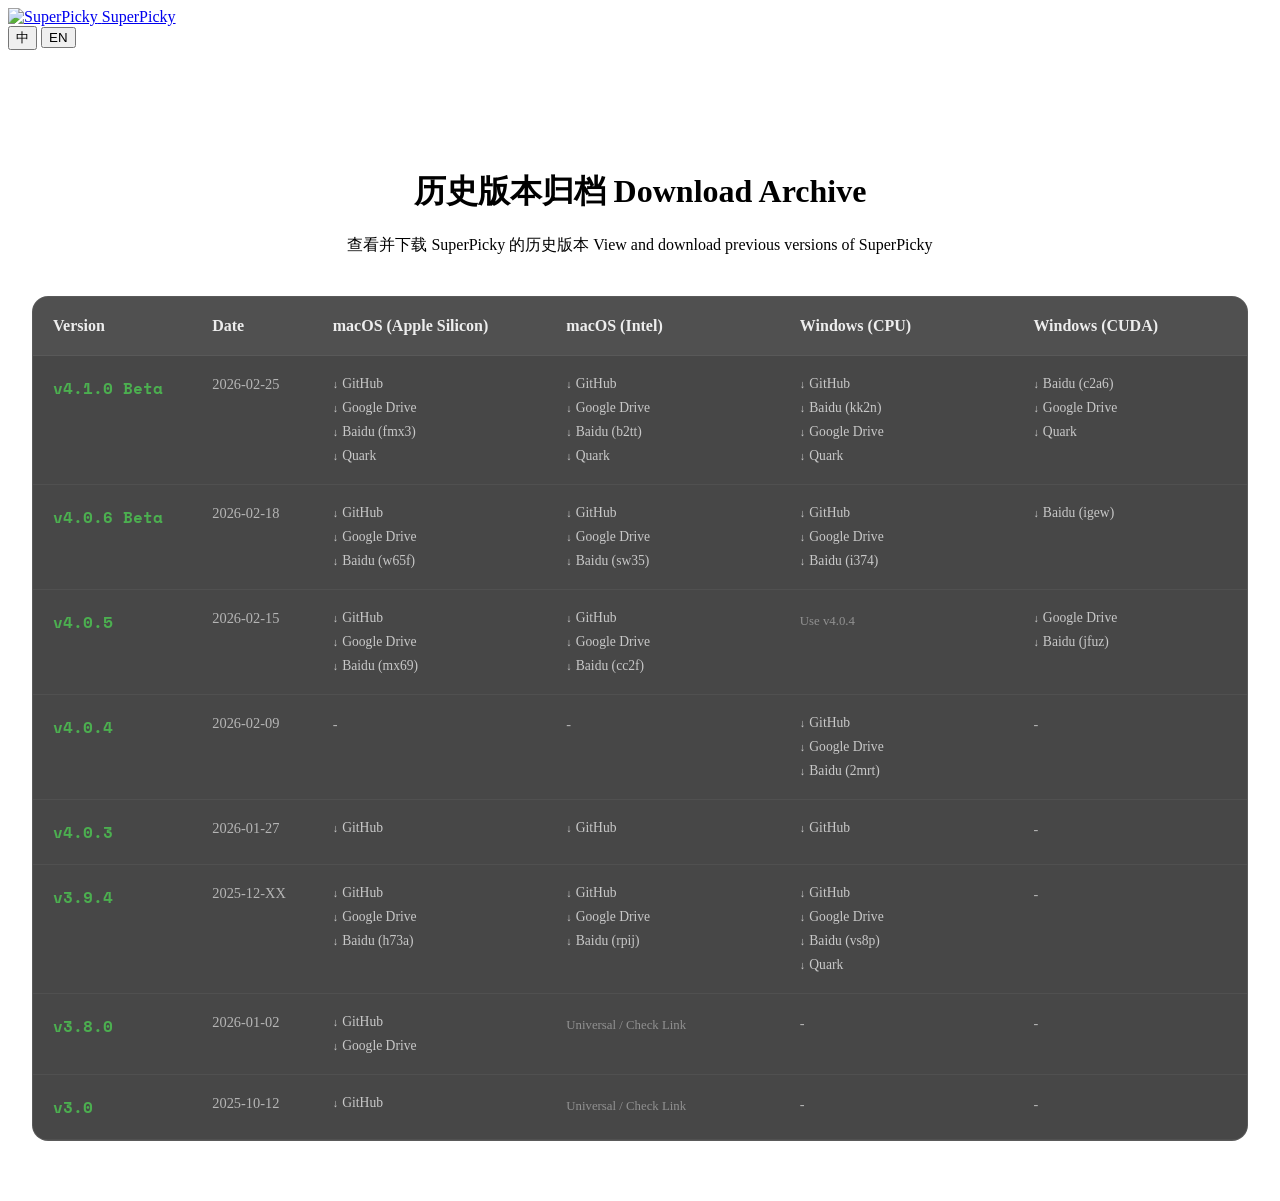
==== docs/downloads.html @ df29e436 "Update Win64 CPU v4.1.0 download links to SP2 build - Update filename to SuperPicky_v4.1.0Win64_CPU-" ====
<!DOCTYPE html>
<html lang="zh-CN" data-lang="cn">

<head>
    <meta charset="UTF-8">
    <meta name="viewport" content="width=device-width, initial-scale=1.0">
    <title>Download Archive - SuperPicky</title>
    <link rel="stylesheet" href="css/style.css">
    <link rel="icon" href="img/icon.png" type="image/png">
    <link rel="preconnect" href="https://fonts.googleapis.com">
    <link rel="preconnect" href="https://fonts.gstatic.com" crossorigin>
    <link href="https://fonts.googleapis.com/css2?family=Space+Mono:wght@400;700&display=swap" rel="stylesheet">
    <style>
        .archive-container {
            max-width: 1400px;
            margin: 120px auto 60px;
            padding: 0 24px;
        }

        .archive-header {
            margin-bottom: 40px;
            text-align: center;
        }

        .archive-table-wrapper {
            background: rgba(26, 26, 26, 0.8);
            border: 1px solid rgba(255, 255, 255, 0.1);
            border-radius: 16px;
            overflow-x: auto;
            backdrop-filter: blur(10px);
        }

        .archive-table {
            width: 100%;
            border-collapse: collapse;
            min-width: 1000px;
        }

        .archive-table th,
        .archive-table td {
            padding: 20px;
            text-align: left;
            border-bottom: 1px solid rgba(255, 255, 255, 0.05);
            vertical-align: top;
        }

        .archive-table th {
            background: rgba(255, 255, 255, 0.05);
            font-weight: 700;
            color: rgba(255, 255, 255, 0.9);
            white-space: nowrap;
        }

        .archive-table tr:hover {
            background: rgba(255, 255, 255, 0.02);
        }

        .version-cell {
            font-family: 'Space Mono', monospace;
            font-weight: 700;
            color: #4CAF50;
            white-space: nowrap;
        }

        .date-cell {
            color: rgba(255, 255, 255, 0.6);
            font-size: 0.9em;
            white-space: nowrap;
        }

        .platform-cell {
            min-width: 180px;
        }

        .download-link-group {
            display: flex;
            flex-direction: column;
            gap: 8px;
            font-size: 0.85em;
        }

        .dl-link {
            display: inline-flex;
            align-items: center;
            color: rgba(255, 255, 255, 0.7);
            text-decoration: none;
            transition: color 0.2s;
        }

        .dl-link:hover {
            color: #4CAF50;
        }

        .dl-link::before {
            content: "↓";
            margin-right: 4px;
            font-size: 0.8em;
        }

        .note {
            font-size: 0.8em;
            color: rgba(255, 255, 255, 0.4);
            margin-top: 4px;
            display: block;
        }
    </style>
</head>

<body>
    <div class="grain"></div>

    <header>
        <div class="header-inner">
            <a href="index.html" class="logo">
                <img src="img/icon.png" alt="SuperPicky">
                <span>SuperPicky</span>
            </a>
            <div class="lang-switch">
                <button class="lang-btn active" onclick="setLang('cn')">中</button>
                <button class="lang-btn" onclick="setLang('en')">EN</button>
            </div>
        </div>
    </header>

    <div class="archive-container">
        <div class="archive-header">
            <h1>
                <span class="lang-cn">历史版本归档</span>
                <span class="lang-en">Download Archive</span>
            </h1>
            <p>
                <span class="lang-cn">查看并下载 SuperPicky 的历史版本</span>
                <span class="lang-en">View and download previous versions of SuperPicky</span>
            </p>
        </div>

        <div class="archive-table-wrapper">
            <table class="archive-table">
                <thead>
                    <tr>
                        <th>Version</th>
                        <th>Date</th>
                        <th>macOS (Apple Silicon)</th>
                        <th>macOS (Intel)</th>
                        <th>Windows (CPU)</th>
                        <th>Windows (CUDA)</th>
                    </tr>
                </thead>
                <tbody>
                    <!-- v4.1.0 -->
                    <tr>
                        <td class="version-cell">v4.1.0 Beta</td>
                        <td class="date-cell">2026-02-25</td>
                        <td class="platform-cell">
                            <div class="download-link-group">
                                <a href="https://github.com/jamesphotography/SuperPicky/releases/download/v4.1.0/SuperPicky_v4.1.0_arm64_9d7ea4a2.dmg"
                                    class="dl-link" target="_blank">GitHub</a>
                                <a href="https://drive.google.com/file/d/1oH9FHGG7eyz7arGBW69BWzYr7-d4_FZh/view?usp=sharing"
                                    class="dl-link" target="_blank">Google Drive</a>
                                <a href="https://pan.baidu.com/s/1wNEghpd_upOqNxguP4zTyg?pwd=fmx3" class="dl-link"
                                    target="_blank">Baidu (fmx3)</a>
                                <a href="https://pan.quark.cn/s/46cf8ec8f063" class="dl-link" target="_blank">Quark</a>
                            </div>
                        </td>
                        <td class="platform-cell">
                            <div class="download-link-group">
                                <a href="https://github.com/jamesphotography/SuperPicky/releases/download/v4.1.0/SuperPicky_v4.1.0_Intel.dmg"
                                    class="dl-link" target="_blank">GitHub</a>
                                <a href="https://drive.google.com/file/d/1igArTfwPdpNmBcaehx4aEt4aYv8Yi04Z/view?usp=sharing"
                                    class="dl-link" target="_blank">Google Drive</a>
                                <a href="https://pan.baidu.com/s/19yQiz655ebZwb2x4jM-75Q?pwd=b2tt" class="dl-link"
                                    target="_blank">Baidu (b2tt)</a>
                                <a href="https://pan.quark.cn/s/33751818ac71" class="dl-link" target="_blank">Quark</a>
                            </div>
                        </td>
                        <td class="platform-cell">
                            <div class="download-link-group">
                                <a href="https://github.com/jamesphotography/SuperPicky/releases/download/v4.1.0/SuperPicky_v4.1.0Win64_CPU-SP2.zip"
                                    class="dl-link" target="_blank">GitHub</a>
                                <a href="https://pan.baidu.com/s/155DpFtRyiYA7Hz6HnagifA?pwd=kk2n" class="dl-link"
                                    target="_blank">Baidu (kk2n)</a>
                                <a href="https://drive.google.com/file/d/1dYzW47KuHEH-hnkHZOnpfZwJNSsl7IkB/view?usp=sharing"
                                    class="dl-link" target="_blank">Google Drive</a>
                                <a href="https://pan.quark.cn/s/400ccf6a3e12" class="dl-link" target="_blank">Quark</a>
                            </div>
                        </td>
                        <td class="platform-cell">
                            <div class="download-link-group">
                                <a href="https://pan.baidu.com/s/1XBaGXPim_WzjpNBgG-altg?pwd=c2a6" class="dl-link"
                                    target="_blank">Baidu (c2a6)</a>
                                <a href="https://drive.google.com/file/d/1IKSxB3KbQdDO7VhnsGnHjOb2EgqZIgSB/view?usp=sharing"
                                    class="dl-link" target="_blank">Google Drive</a>
                                <a href="https://pan.quark.cn/s/d15276717367" class="dl-link" target="_blank">Quark</a>
                            </div>
                        </td>
                    </tr>
                    <!-- v4.0.6 -->
                    <tr>
                        <td class="version-cell">v4.0.6 Beta</td>
                        <td class="date-cell">2026-02-18</td>
                        <td class="platform-cell">
                            <div class="download-link-group">
                                <a href="https://github.com/jamesphotography/SuperPicky/releases/download/v4.0.6/SuperPicky_v4.0.6.dmg"
                                    class="dl-link" target="_blank">GitHub</a>
                                <a href="https://drive.google.com/file/d/1nC4BUlSTSmXR-zKtZfw80ylEbb5GIT56/view?usp=sharing"
                                    class="dl-link" target="_blank">Google Drive</a>
                                <a href="https://pan.baidu.com/s/1sVjLG0TWhKDrhipNiKr51A?pwd=w65f" class="dl-link"
                                    target="_blank">Baidu (w65f)</a>
                            </div>
                        </td>
                        <td class="platform-cell">
                            <div class="download-link-group">
                                <a href="https://github.com/jamesphotography/SuperPicky/releases/download/v4.0.6/SuperPicky_v4.0.6_Intel.dmg"
                                    class="dl-link" target="_blank">GitHub</a>
                                <a href="https://drive.google.com/file/d/12lQhMTRXEnNO_nalIp9K0cIJAFtFuWlT/view?usp=sharing"
                                    class="dl-link" target="_blank">Google Drive</a>
                                <a href="https://pan.baidu.com/s/1oz_tZc7BARktJsVcAwSs9g?pwd=sw35" class="dl-link"
                                    target="_blank">Baidu (sw35)</a>
                            </div>
                        </td>
                        <td class="platform-cell">
                            <div class="download-link-group">
                                <a href="https://github.com/jamesphotography/SuperPicky/releases/download/v4.0.6/SuperPicky_4.0.6_Win64_CPU.zip"
                                    class="dl-link" target="_blank">GitHub</a>
                                <a href="https://drive.google.com/file/d/1m-IEASCsAa3Znertanw1NcbX3IKKi2M3/view?usp=sharing"
                                    class="dl-link" target="_blank">Google Drive</a>
                                <a href="https://pan.baidu.com/s/1HXyen1PSOv46H5roNtTSTA?pwd=i374" class="dl-link"
                                    target="_blank">Baidu (i374)</a>
                            </div>
                        </td>
                        <td class="platform-cell">
                            <div class="download-link-group">
                                <a href="https://pan.baidu.com/s/1UUfnal8rT2Mizkdcs0xpwg?pwd=igew" class="dl-link"
                                    target="_blank">Baidu (igew)</a>
                            </div>
                        </td>
                    </tr>
                    <!-- v4.0.5 -->
                    <tr>
                        <td class="version-cell">v4.0.5</td>
                        <td class="date-cell">2026-02-15</td>
                        <td class="platform-cell">
                            <div class="download-link-group">
                                <a href="https://github.com/jamesphotography/SuperPicky/releases/download/v4.0.5/SuperPicky_arm64_V4.0.5.dmg"
                                    class="dl-link" target="_blank">GitHub</a>
                                <a href="https://drive.google.com/file/d/1ykFNcV9rOpp_w04lOer0dyel7chGkS_Q/view?usp=sharing"
                                    class="dl-link" target="_blank">Google Drive</a>
                                <a href="https://pan.baidu.com/s/1QcBZvhwYn0W2n_vkA4gNaA?pwd=mx69" class="dl-link"
                                    target="_blank">Baidu (mx69)</a>
                            </div>
                        </td>
                        <td class="platform-cell">
                            <div class="download-link-group">
                                <a href="https://github.com/jamesphotography/SuperPicky/releases/download/v4.0.5/SuperPicky_v4.0.5_Intel.dmg"
                                    class="dl-link" target="_blank">GitHub</a>
                                <a href="https://drive.google.com/file/d/1mYN8FS3xfgSWm7l1dMIA9UfPBCmWbNG7/view?usp=sharing"
                                    class="dl-link" target="_blank">Google Drive</a>
                                <a href="https://pan.baidu.com/s/1fQ8Wjq0oq1K9GmQTQS7rZA?pwd=cc2f" class="dl-link"
                                    target="_blank">Baidu (cc2f)</a>
                            </div>
                        </td>
                        <td class="platform-cell"><span class="note">Use v4.0.4</span></td>
                        <td class="platform-cell">
                            <div class="download-link-group">
                                <a href="https://drive.google.com/file/d/17-dFw2pZKXn53zmYAZ7HQNHTyndCT76E/view?usp=drive_link"
                                    class="dl-link" target="_blank">Google Drive</a>
                                <a href="https://pan.baidu.com/s/14tnSXnI2LIeZf4egu4xxNg?pwd=jfuz" class="dl-link"
                                    target="_blank">Baidu (jfuz)</a>
                            </div>
                        </td>
                    </tr>
                    <!-- v4.0.4 -->
                    <tr>
                        <td class="version-cell">v4.0.4</td>
                        <td class="date-cell">2026-02-09</td>
                        <td class="platform-cell"><span class="date-cell">-</span></td>
                        <td class="platform-cell"><span class="date-cell">-</span></td>
                        <td class="platform-cell">
                            <div class="download-link-group">
                                <a href="https://github.com/jamesphotography/SuperPicky/releases/download/v4.0.4/SuperPicky4.0.4_Win64_No_CUDA.zip"
                                    class="dl-link" target="_blank">GitHub</a>
                                <a href="https://drive.google.com/file/d/1QWfDsb4L7wMoUoo17p6iiW1L9Lf-OAEv/view?usp=sharing"
                                    class="dl-link" target="_blank">Google Drive</a>
                                <a href="https://pan.baidu.com/s/1zhWtMwAzthrLAeKxKf4SZw?pwd=2mrt" class="dl-link"
                                    target="_blank">Baidu (2mrt)</a>
                            </div>
                        </td>
                        <td class="platform-cell"><span class="date-cell">-</span></td>
                    </tr>
                    <!-- v4.0.3 -->
                    <tr>
                        <td class="version-cell">v4.0.3</td>
                        <td class="date-cell">2026-01-27</td>
                        <td class="platform-cell">
                            <div class="download-link-group">
                                <a href="https://github.com/jamesphotography/SuperPicky/releases/download/v4.0.3/SuperPicky_arm64_V4.0.3.dmg"
                                    class="dl-link" target="_blank">GitHub</a>
                            </div>
                        </td>
                        <td class="platform-cell">
                            <div class="download-link-group">
                                <a href="https://github.com/jamesphotography/SuperPicky/releases/download/v4.0.3/SuperPicky_v4.0.3_Intel.dmg"
                                    class="dl-link" target="_blank">GitHub</a>
                            </div>
                        </td>
                        <td class="platform-cell">
                            <div class="download-link-group">
                                <a href="https://github.com/jamesphotography/SuperPicky/releases/download/v4.0.3/SuperPicky_Win_v4.0.3_CPU.zip"
                                    class="dl-link" target="_blank">GitHub</a>
                            </div>
                        </td>
                        <td class="platform-cell"><span class="date-cell">-</span></td>
                    </tr>
                    <!-- v3.9.4 -->
                    <tr>
                        <td class="version-cell">v3.9.4</td>
                        <td class="date-cell">2025-12-XX</td>
                        <td class="platform-cell">
                            <div class="download-link-group">
                                <a href="https://github.com/jamesphotography/SuperPicky/releases/download/v3.9.4/SuperPicky_v3.9.4_arm64.dmg"
                                    class="dl-link">GitHub</a>
                                <a href="https://drive.google.com/open?id=14xve-1d14Ieb2sfVf4thd6-pv4O9af3a"
                                    class="dl-link">Google Drive</a>
                                <a href="https://pan.baidu.com/s/12qwZTAKymHjFzUnOLcYzvA?pwd=h73a" class="dl-link">Baidu
                                    (h73a)</a>
                            </div>
                        </td>
                        <td class="platform-cell">
                            <div class="download-link-group">
                                <a href="https://github.com/jamesphotography/SuperPicky/releases/download/v3.9.4/SuperPicky_v3.9.4_x64.dmg"
                                    class="dl-link">GitHub</a>
                                <a href="https://drive.google.com/file/d/1ljvJU5f8wV9DNtQ3HxoXqlv-UyQc7vta/view?usp=sharing"
                                    class="dl-link">Google Drive</a>
                                <a href="https://pan.baidu.com/s/15D6S8CtzoKWpJVhDBhVfzQ?pwd=rpij" class="dl-link">Baidu
                                    (rpij)</a>
                            </div>
                        </td>
                        <td class="platform-cell">
                            <div class="download-link-group">
                                <a href="https://github.com/jamesphotography/SuperPicky/releases/download/v3.9.4/SuperPicky_Win_3.9.4_Lyapunov.zip"
                                    class="dl-link">GitHub</a>
                                <a href="https://drive.google.com/file/d/1vQSifh8Qky7lHDwDD1tipL91gCML_skm/view?usp=sharing"
                                    class="dl-link">Google Drive</a>
                                <a href="https://pan.baidu.com/s/1nVJYvanFHevwAQwveAdVyg?pwd=vs8p" class="dl-link">Baidu
                                    (vs8p)</a>
                                <a href="https://pan.quark.cn/s/42699cdecc87?pwd=Fkf2" class="dl-link">Quark</a>
                            </div>
                        </td>
                        <td class="platform-cell"><span class="date-cell">-</span></td>
                    </tr>
                    <!-- v3.8.0 -->
                    <tr>
                        <td class="version-cell">v3.8.0</td>
                        <td class="date-cell">2026-01-02</td>
                        <td class="platform-cell">
                            <div class="download-link-group">
                                <a href="https://github.com/jamesphotography/SuperPicky/releases/download/v3.8.0/SuperPicky_v3.8.0.dmg"
                                    class="dl-link">GitHub</a>
                                <a href="https://drive.google.com/file/d/1AjuEO9SZxpXdnO08F4Qe0kpqX64a-LsU/view?usp=sharing"
                                    class="dl-link">Google Drive</a>
                            </div>
                        </td>
                        <td class="platform-cell"><span class="note">Universal / Check Link</span></td>
                        <td class="platform-cell"><span class="date-cell">-</span></td>
                        <td class="platform-cell"><span class="date-cell">-</span></td>
                    </tr>
                    <!-- 3.0 -->
                    <tr>
                        <td class="version-cell">v3.0</td>
                        <td class="date-cell">2025-10-12</td>
                        <td class="platform-cell">
                            <div class="download-link-group">
                                <a href="https://github.com/jamesphotography/SuperPicky/releases/download/3.0/SuperPicky_v3.0.dmg"
                                    class="dl-link">GitHub</a>
                            </div>
                        </td>
                        <td class="platform-cell"><span class="note">Universal / Check Link</span></td>
                        <td class="platform-cell"><span class="date-cell">-</span></td>
                        <td class="platform-cell"><span class="date-cell">-</span></td>
                    </tr>
                </tbody>
            </table>
        </div>
    </div>

    <!-- Language Toggle Script -->
    <script>
        function setLang(lang) {
            document.documentElement.setAttribute('data-lang', lang);
            document.querySelectorAll('.lang-btn').forEach(btn => {
                btn.classList.remove('active');
            });
            event.target.classList.add('active');
            localStorage.setItem('lang', lang);
        }

        // Load saved language
        const savedLang = localStorage.getItem('lang') || 'cn';
        document.documentElement.setAttribute('data-lang', savedLang);
        document.addEventListener('DOMContentLoaded', () => {
            document.querySelectorAll('.lang-btn').forEach(btn => {
                const isCN = btn.textContent.includes('中');
                if ((savedLang === 'cn' && isCN) || (savedLang === 'en' && !isCN)) {
                    btn.classList.add('active');
                } else {
                    btn.classList.remove('active');
                }
            });
        });
    </script>
</body>

</html>
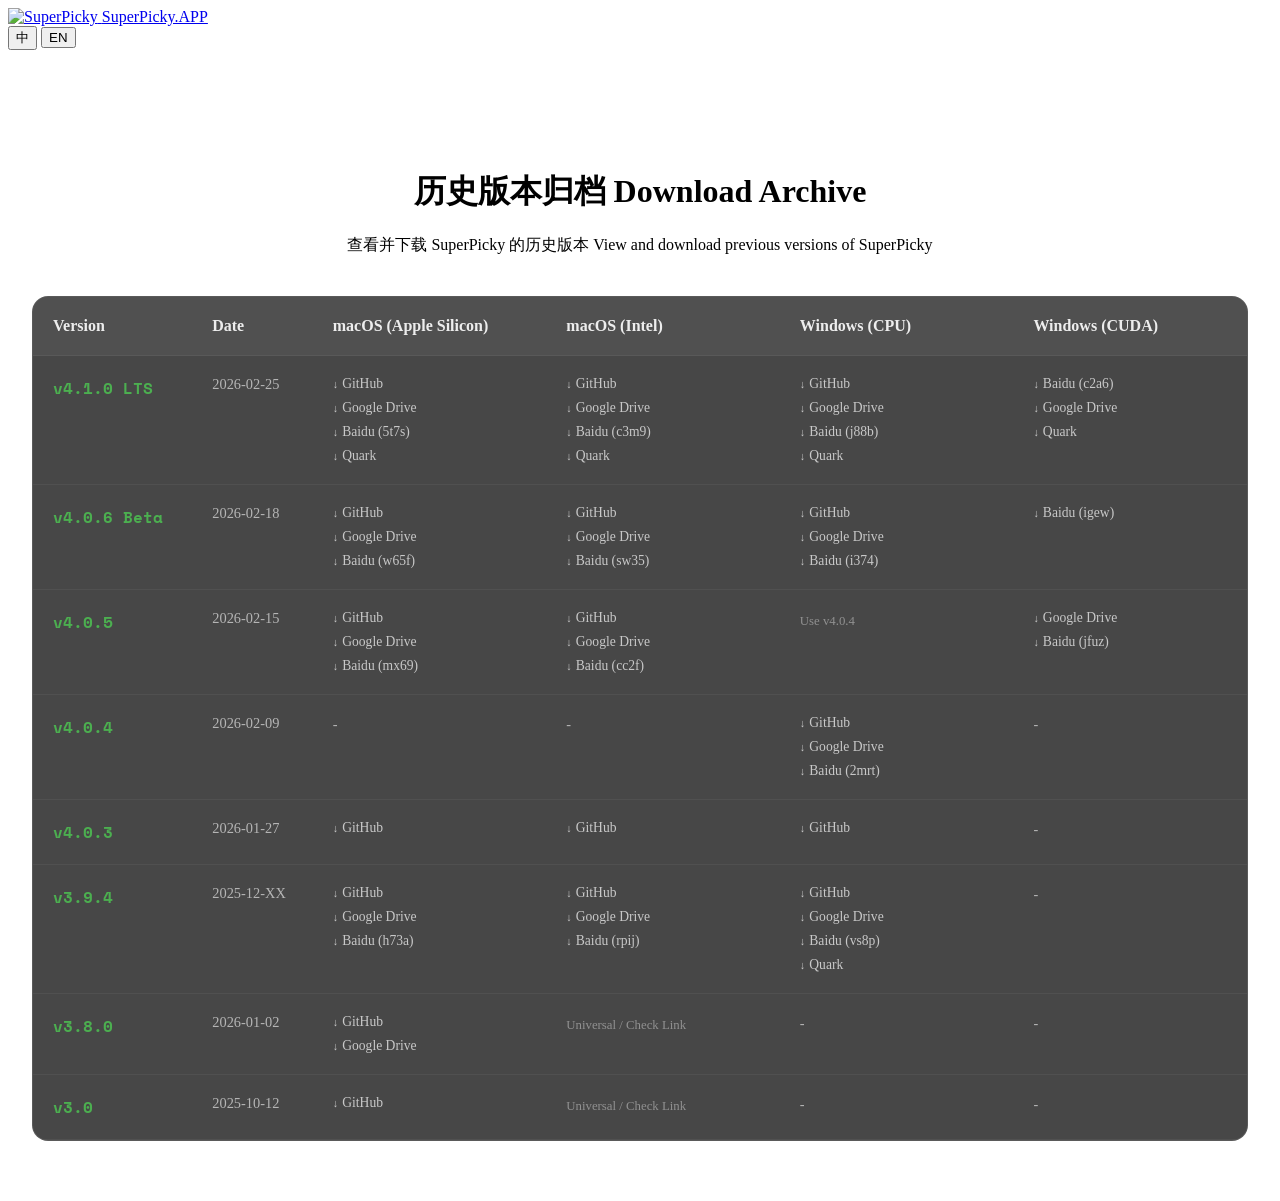
==== commit 49822c3b: "Merge branch 'jamesphotography:master' into GitActionBuild&innoSetup" ====
--- a/docs/downloads.html
+++ b/docs/downloads.html
@@ -4,7 +4,7 @@
 <head>
     <meta charset="UTF-8">
     <meta name="viewport" content="width=device-width, initial-scale=1.0">
-    <title>Download Archive - SuperPicky</title>
+    <title>Download Archive - SuperPicky.APP</title>
     <link rel="stylesheet" href="css/style.css">
     <link rel="icon" href="img/icon.png" type="image/png">
     <link rel="preconnect" href="https://fonts.googleapis.com">
@@ -113,7 +113,7 @@
         <div class="header-inner">
             <a href="index.html" class="logo">
                 <img src="img/icon.png" alt="SuperPicky">
-                <span>SuperPicky</span>
+                <span>SuperPicky.APP</span>
             </a>
             <div class="lang-switch">
                 <button class="lang-btn active" onclick="setLang('cn')">中</button>
@@ -149,39 +149,39 @@
                 <tbody>
                     <!-- v4.1.0 -->
                     <tr>
-                        <td class="version-cell">v4.1.0 Beta</td>
+                        <td class="version-cell">v4.1.0 LTS</td>
                         <td class="date-cell">2026-02-25</td>
                         <td class="platform-cell">
                             <div class="download-link-group">
-                                <a href="https://github.com/jamesphotography/SuperPicky/releases/download/v4.1.0/SuperPicky_v4.1.0_arm64_9d7ea4a2.dmg"
-                                    class="dl-link" target="_blank">GitHub</a>
-                                <a href="https://drive.google.com/file/d/1oH9FHGG7eyz7arGBW69BWzYr7-d4_FZh/view?usp=sharing"
-                                    class="dl-link" target="_blank">Google Drive</a>
-                                <a href="https://pan.baidu.com/s/1wNEghpd_upOqNxguP4zTyg?pwd=fmx3" class="dl-link"
-                                    target="_blank">Baidu (fmx3)</a>
-                                <a href="https://pan.quark.cn/s/46cf8ec8f063" class="dl-link" target="_blank">Quark</a>
-                            </div>
-                        </td>
-                        <td class="platform-cell">
-                            <div class="download-link-group">
-                                <a href="https://github.com/jamesphotography/SuperPicky/releases/download/v4.1.0/SuperPicky_v4.1.0_Intel.dmg"
-                                    class="dl-link" target="_blank">GitHub</a>
-                                <a href="https://drive.google.com/file/d/1igArTfwPdpNmBcaehx4aEt4aYv8Yi04Z/view?usp=sharing"
-                                    class="dl-link" target="_blank">Google Drive</a>
-                                <a href="https://pan.baidu.com/s/19yQiz655ebZwb2x4jM-75Q?pwd=b2tt" class="dl-link"
-                                    target="_blank">Baidu (b2tt)</a>
-                                <a href="https://pan.quark.cn/s/33751818ac71" class="dl-link" target="_blank">Quark</a>
-                            </div>
-                        </td>
-                        <td class="platform-cell">
-                            <div class="download-link-group">
-                                <a href="https://github.com/jamesphotography/SuperPicky/releases/download/v4.1.0/SuperPicky_v4.1.0Win64_CPU-SP2.zip"
-                                    class="dl-link" target="_blank">GitHub</a>
-                                <a href="https://pan.baidu.com/s/155DpFtRyiYA7Hz6HnagifA?pwd=kk2n" class="dl-link"
-                                    target="_blank">Baidu (kk2n)</a>
-                                <a href="https://drive.google.com/file/d/1dYzW47KuHEH-hnkHZOnpfZwJNSsl7IkB/view?usp=sharing"
-                                    class="dl-link" target="_blank">Google Drive</a>
-                                <a href="https://pan.quark.cn/s/400ccf6a3e12" class="dl-link" target="_blank">Quark</a>
+                                <a href="https://github.com/jamesphotography/SuperPicky/releases/download/v4.1.0/SuperPicky_v4.1.0_arm64_8e61afbd.dmg"
+                                    class="dl-link" target="_blank">GitHub</a>
+                                <a href="https://drive.google.com/file/d/1dVjJxAJahvxbsgp5z7QX-zgEyz7Q-boB/view?usp=sharing"
+                                    class="dl-link" target="_blank">Google Drive</a>
+                                <a href="https://pan.baidu.com/s/1QSV7hkvuC65FTEUyF89z6Q?pwd=5t7s" class="dl-link"
+                                    target="_blank">Baidu (5t7s)</a>
+                                <a href="https://pan.quark.cn/s/625a2dac438a" class="dl-link" target="_blank">Quark</a>
+                            </div>
+                        </td>
+                        <td class="platform-cell">
+                            <div class="download-link-group">
+                                <a href="https://github.com/jamesphotography/SuperPicky/releases/download/v4.1.0/SuperPicky_v4.1.0_Intel_8e61afb.dmg"
+                                    class="dl-link" target="_blank">GitHub</a>
+                                <a href="https://drive.google.com/file/d/1rSdEcbZcpxtqhF8k064Av5vFXowCpVTz/view?usp=sharing"
+                                    class="dl-link" target="_blank">Google Drive</a>
+                                <a href="https://pan.baidu.com/s/1WUsxHypexvaBwOGzkRhxoA?pwd=c3m9" class="dl-link"
+                                    target="_blank">Baidu (c3m9)</a>
+                                <a href="https://pan.quark.cn/s/1b5d87b74059" class="dl-link" target="_blank">Quark</a>
+                            </div>
+                        </td>
+                        <td class="platform-cell">
+                            <div class="download-link-group">
+                                <a href="https://github.com/jamesphotography/SuperPicky/releases/download/v4.1.0/SuperPicky_v4.1.0_Win64_CPU_6414482.zip"
+                                    class="dl-link" target="_blank">GitHub</a>
+                                <a href="https://drive.google.com/file/d/1TlS52C58UXGJq93RdALBFNYlwpPhrb4c/view?usp=sharing"
+                                    class="dl-link" target="_blank">Google Drive</a>
+                                <a href="https://pan.baidu.com/s/1I4zr6pbjcbgdc676k4LIag?pwd=j88b" class="dl-link"
+                                    target="_blank">Baidu (j88b)</a>
+                                <a href="https://pan.quark.cn/s/1b7016c16f79" class="dl-link" target="_blank">Quark</a>
                             </div>
                         </td>
                         <td class="platform-cell">
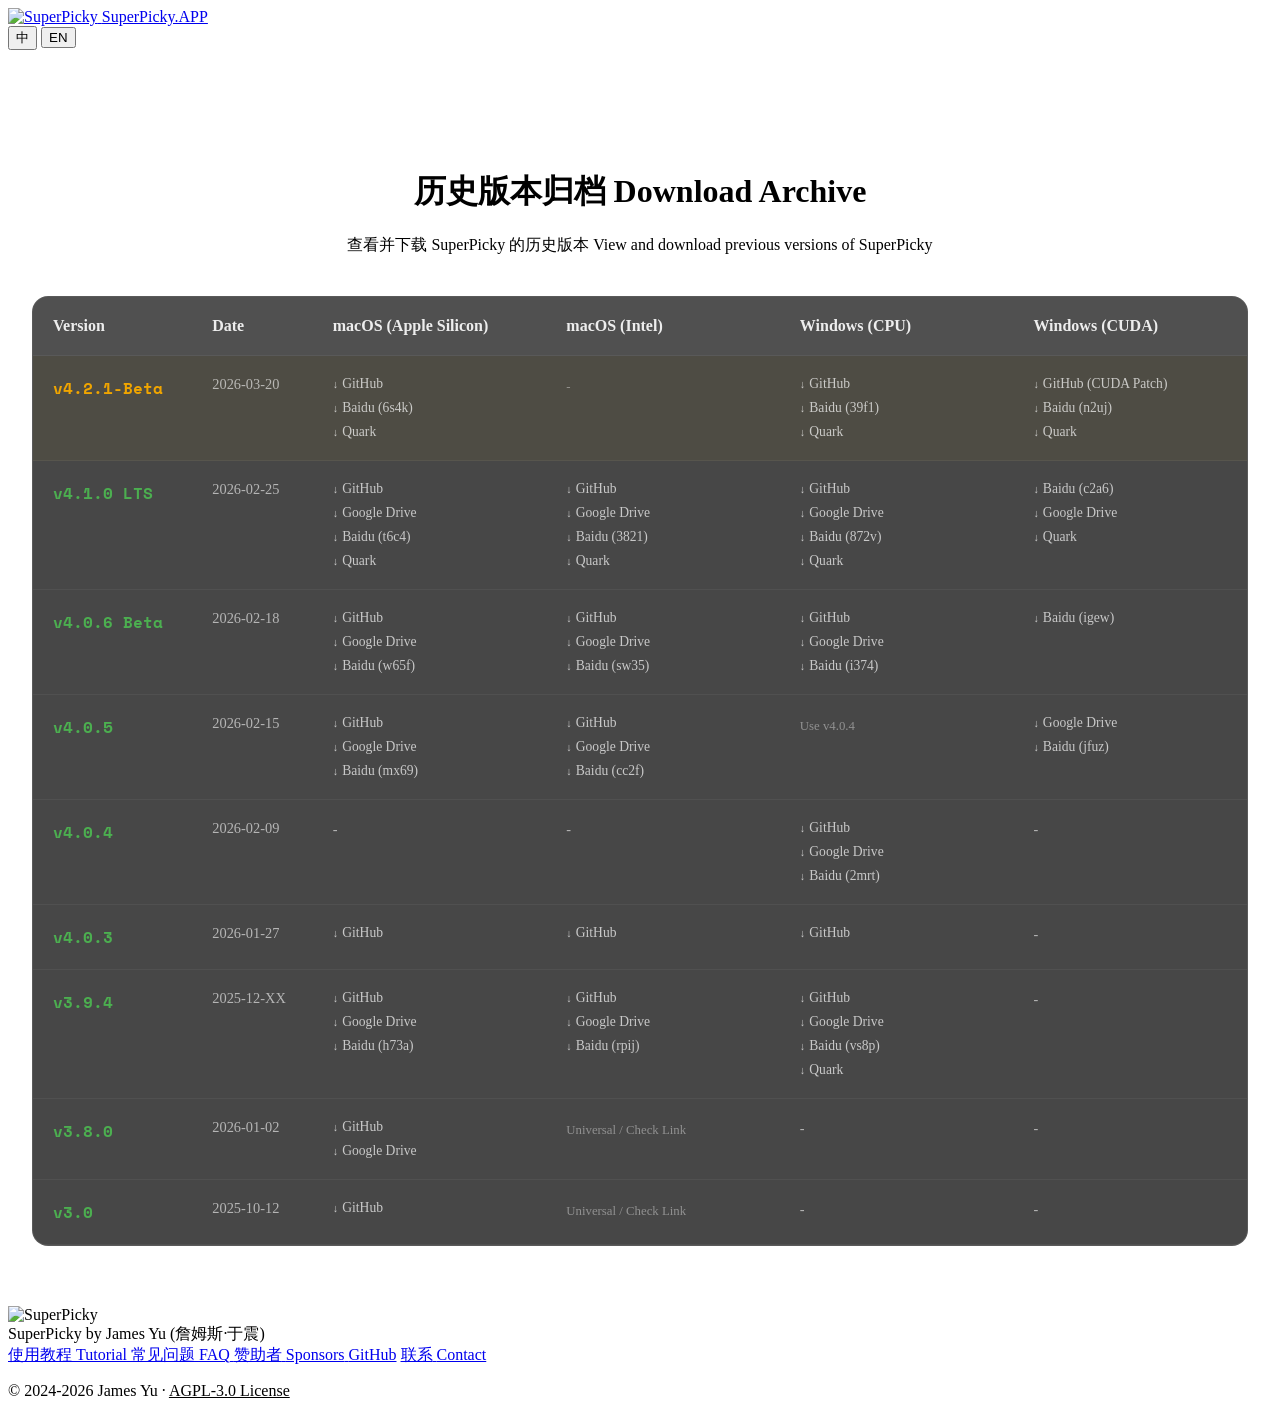
==== commit 265b2206: "docs: add CSS cache-busting query string ?v=20260325 Co-Authored-By: Claude Sonnet 4.6 <noreply@anth" ====
--- a/docs/downloads.html
+++ b/docs/downloads.html
@@ -5,7 +5,7 @@
     <meta charset="UTF-8">
     <meta name="viewport" content="width=device-width, initial-scale=1.0">
     <title>Download Archive - SuperPicky.APP</title>
-    <link rel="stylesheet" href="css/style.css">
+    <link rel="stylesheet" href="css/style.css?v=20260325">
     <link rel="icon" href="img/icon.png" type="image/png">
     <link rel="preconnect" href="https://fonts.googleapis.com">
     <link rel="preconnect" href="https://fonts.gstatic.com" crossorigin>
@@ -147,40 +147,70 @@
                     </tr>
                 </thead>
                 <tbody>
+                    <!-- v4.2.1-Beta -->
+                    <tr style="background: rgba(255, 200, 0, 0.04);">
+                        <td class="version-cell" style="color: #f0a500;">v4.2.1-Beta</td>
+                        <td class="date-cell">2026-03-20</td>
+                        <td class="platform-cell">
+                            <div class="download-link-group">
+                                <a href="https://github.com/jamesphotography/SuperPicky/releases/download/v4.2.1-beta/SuperPicky_v4.2.1-beta_arm64_ec200340.dmg"
+                                    class="dl-link" target="_blank">GitHub</a>
+                                <a href="https://pan.baidu.com/s/1hJaHKGB7Rni1AoLddsTV1g?pwd=6s4k" class="dl-link" target="_blank">Baidu (6s4k)</a>
+                                <a href="https://pan.quark.cn/s/3d3652d53972" class="dl-link" target="_blank">Quark</a>
+                            </div>
+                        </td>
+                        <td class="platform-cell"><span class="note">-</span></td>
+                        <td class="platform-cell">
+                            <div class="download-link-group">
+                                <a href="https://github.com/jamesphotography/SuperPicky/releases/download/v4.2.1-beta/SuperPicky_Win64_4.2.1-beta_ec20034_cpu.zip"
+                                    class="dl-link" target="_blank">GitHub</a>
+                                <a href="https://pan.baidu.com/s/1iEjbypJKQh34mrvAvHA82Q?pwd=39f1" class="dl-link" target="_blank">Baidu (39f1)</a>
+                                <a href="https://pan.quark.cn/s/08065f16a8d1" class="dl-link" target="_blank">Quark</a>
+                            </div>
+                        </td>
+                        <td class="platform-cell">
+                            <div class="download-link-group">
+                                <a href="https://github.com/jamesphotography/SuperPicky/releases/download/v4.2.1-beta/SuperPicky_Win64_4.2.1-beta_ec20034_cuda_patch.zip"
+                                    class="dl-link" target="_blank">GitHub (CUDA Patch)</a>
+                                <a href="https://pan.baidu.com/s/1-JL4mn8cMKRJCSwXaQhB6Q?pwd=n2uj" class="dl-link" target="_blank">Baidu (n2uj)</a>
+                                <a href="https://pan.quark.cn/s/2caa4af00b1b" class="dl-link" target="_blank">Quark</a>
+                            </div>
+                        </td>
+                    </tr>
                     <!-- v4.1.0 -->
                     <tr>
                         <td class="version-cell">v4.1.0 LTS</td>
                         <td class="date-cell">2026-02-25</td>
                         <td class="platform-cell">
                             <div class="download-link-group">
-                                <a href="https://github.com/jamesphotography/SuperPicky/releases/download/v4.1.0/SuperPicky_v4.1.0_arm64_8e61afbd.dmg"
-                                    class="dl-link" target="_blank">GitHub</a>
-                                <a href="https://drive.google.com/file/d/1dVjJxAJahvxbsgp5z7QX-zgEyz7Q-boB/view?usp=sharing"
-                                    class="dl-link" target="_blank">Google Drive</a>
-                                <a href="https://pan.baidu.com/s/1QSV7hkvuC65FTEUyF89z6Q?pwd=5t7s" class="dl-link"
-                                    target="_blank">Baidu (5t7s)</a>
+                                <a href="https://github.com/jamesphotography/SuperPicky/releases/download/v4.1.0/SuperPicky_v4.1.0_arm64_c869d64.dmg"
+                                    class="dl-link" target="_blank">GitHub</a>
+                                <a href="https://drive.google.com/file/d/1odYNFvtYZa8pAO_bYZZCh5FZ6v0ggxFQ"
+                                    class="dl-link" target="_blank">Google Drive</a>
+                                <a href="https://pan.baidu.com/s/1xzex0UrSDiZeWyLuYRSqNg?pwd=t6c4" class="dl-link"
+                                    target="_blank">Baidu (t6c4)</a>
                                 <a href="https://pan.quark.cn/s/625a2dac438a" class="dl-link" target="_blank">Quark</a>
                             </div>
                         </td>
                         <td class="platform-cell">
                             <div class="download-link-group">
-                                <a href="https://github.com/jamesphotography/SuperPicky/releases/download/v4.1.0/SuperPicky_v4.1.0_Intel_8e61afb.dmg"
-                                    class="dl-link" target="_blank">GitHub</a>
-                                <a href="https://drive.google.com/file/d/1rSdEcbZcpxtqhF8k064Av5vFXowCpVTz/view?usp=sharing"
-                                    class="dl-link" target="_blank">Google Drive</a>
-                                <a href="https://pan.baidu.com/s/1WUsxHypexvaBwOGzkRhxoA?pwd=c3m9" class="dl-link"
-                                    target="_blank">Baidu (c3m9)</a>
+                                <a href="https://github.com/jamesphotography/SuperPicky/releases/download/v4.1.0/SuperPicky_v4.1.0_Intel_c869d64.dmg"
+                                    class="dl-link" target="_blank">GitHub</a>
+                                <a href="https://drive.google.com/file/d/1dPdCoObVLuxy9ks_sYjbfSR4bI3A-IPD"
+                                    class="dl-link" target="_blank">Google Drive</a>
+                                <a href="https://pan.baidu.com/s/1lNz2mBUEee8qqrd95rPJsA?pwd=3821" class="dl-link"
+                                    target="_blank">Baidu (3821)</a>
                                 <a href="https://pan.quark.cn/s/1b5d87b74059" class="dl-link" target="_blank">Quark</a>
                             </div>
                         </td>
                         <td class="platform-cell">
                             <div class="download-link-group">
-                                <a href="https://github.com/jamesphotography/SuperPicky/releases/download/v4.1.0/SuperPicky_v4.1.0_Win64_CPU_6414482.zip"
-                                    class="dl-link" target="_blank">GitHub</a>
-                                <a href="https://drive.google.com/file/d/1TlS52C58UXGJq93RdALBFNYlwpPhrb4c/view?usp=sharing"
-                                    class="dl-link" target="_blank">Google Drive</a>
-                                <a href="https://pan.baidu.com/s/1I4zr6pbjcbgdc676k4LIag?pwd=j88b" class="dl-link"
-                                    target="_blank">Baidu (j88b)</a>
+                                <a href="https://github.com/jamesphotography/SuperPicky/releases/download/v4.1.0/SuperPicky_Setup_Win64_4.1.0_242f4be.exe"
+                                    class="dl-link" target="_blank">GitHub</a>
+                                <a href="https://drive.google.com/file/d/1nTcgQdUqotu04kVkWUZqENnQtn573uzx"
+                                    class="dl-link" target="_blank">Google Drive</a>
+                                <a href="https://pan.baidu.com/s/1dle-dGbKx5_On5cfdaaLXQ?pwd=872v" class="dl-link"
+                                    target="_blank">Baidu (872v)</a>
                                 <a href="https://pan.quark.cn/s/1b7016c16f79" class="dl-link" target="_blank">Quark</a>
                             </div>
                         </td>
@@ -382,6 +412,46 @@
             </table>
         </div>
     </div>
+
+    <!-- Footer -->
+    <footer>
+        <div class="container">
+            <div class="footer-inner">
+                <div class="footer-brand">
+                    <img src="img/icon.png" alt="SuperPicky">
+                    <div class="footer-brand-text">
+                        <span>SuperPicky</span>
+                        <span class="footer-author">by James Yu (詹姆斯·于震)</span>
+                    </div>
+                </div>
+                <div class="footer-links">
+                    <a href="tutorial.html">
+                        <span class="lang-cn">使用教程</span>
+                        <span class="lang-en">Tutorial</span>
+                    </a>
+                    <a href="faq.html">
+                        <span class="lang-cn">常见问题</span>
+                        <span class="lang-en">FAQ</span>
+                    </a>
+                    <a href="sponsors.html">
+                        <span class="lang-cn">赞助者</span>
+                        <span class="lang-en">Sponsors</span>
+                    </a>
+                    <a href="https://github.com/jamesphotography/SuperPicky">GitHub</a>
+                    <a href="mailto:james@jamesphotography.com.au">
+                        <span class="lang-cn">联系</span>
+                        <span class="lang-en">Contact</span>
+                    </a>
+                </div>
+            </div>
+            <div class="footer-bottom">
+                <p class="copyright">
+                    © 2024-2026 James Yu · <a href="LICENSE" target="_blank"
+                        style="color: inherit; text-decoration: underline;">AGPL-3.0 License</a>
+                </p>
+            </div>
+        </div>
+    </footer>
 
     <!-- Language Toggle Script -->
     <script>
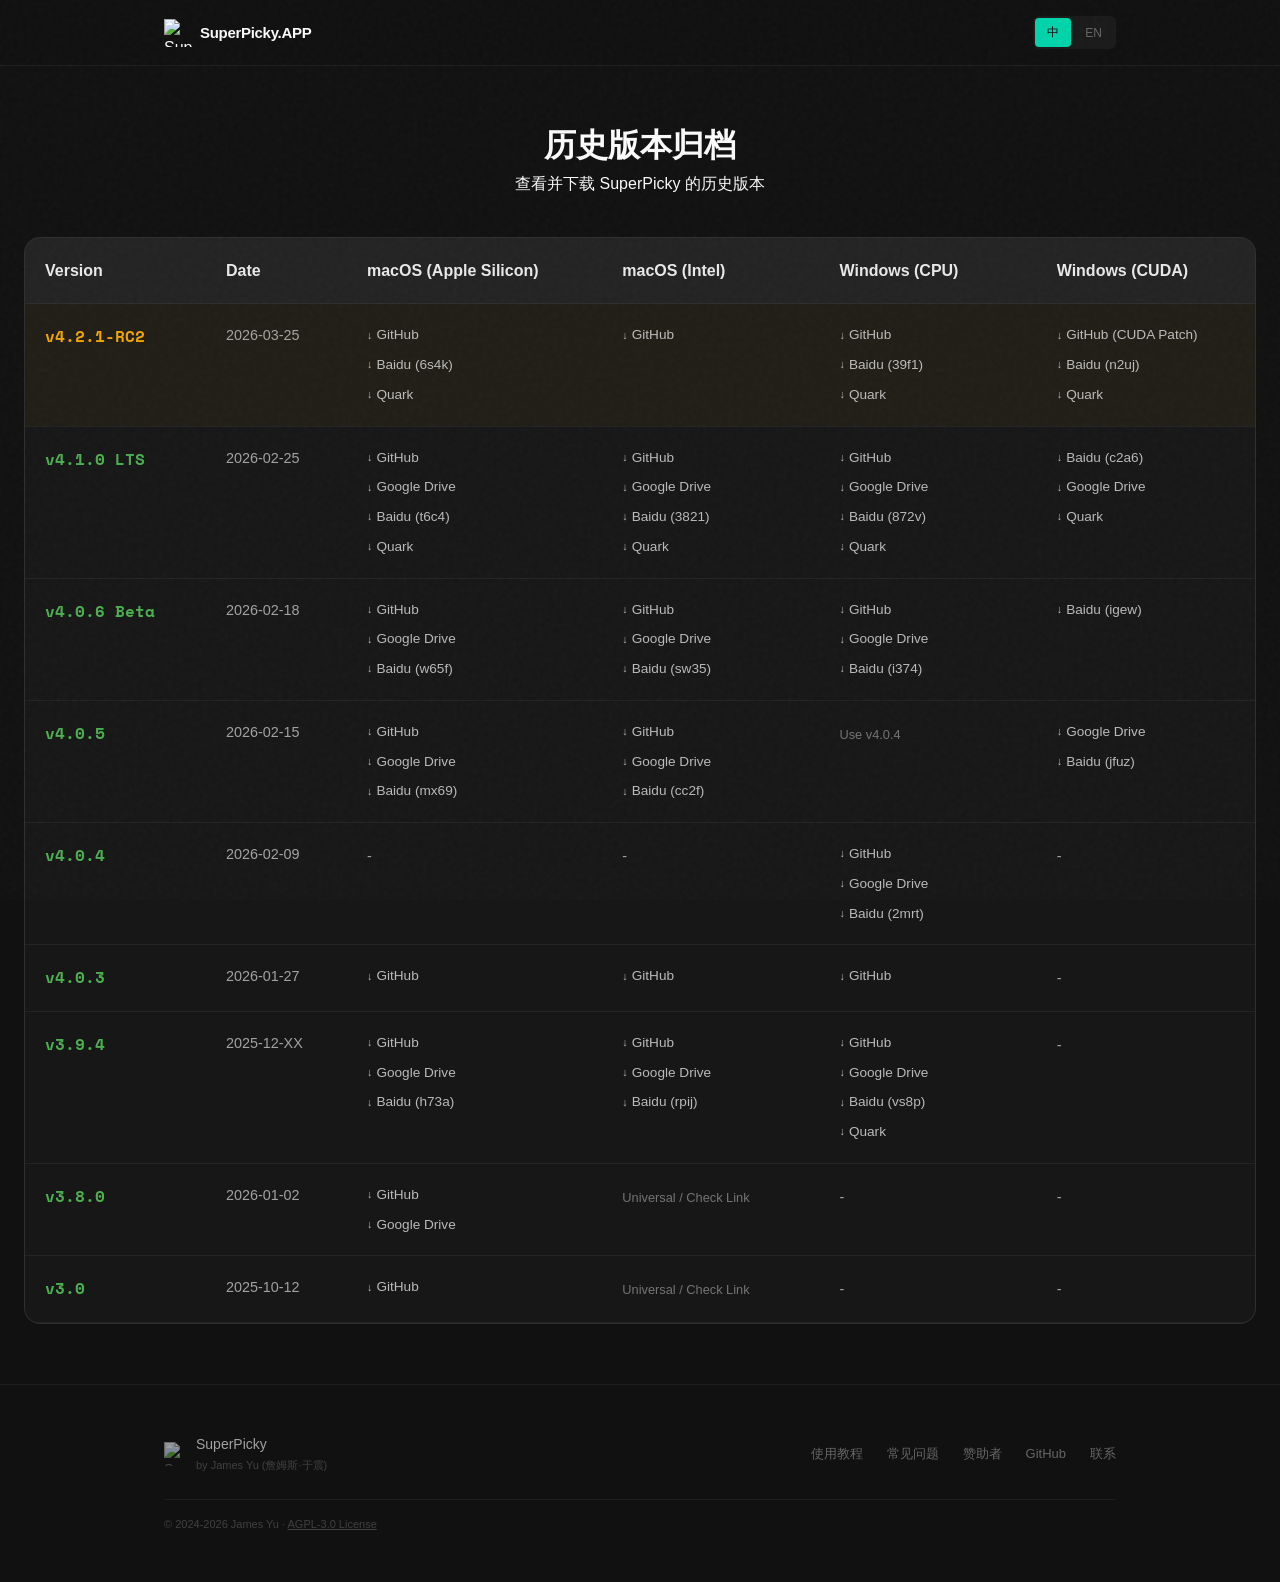
==== commit 8394f956: "Merge remote-tracking branch 'origin/master' # Conflicts: #	ui/filter_panel.py #	ui/results_browser_" ====
--- a/docs/downloads.html
+++ b/docs/downloads.html
@@ -147,22 +147,27 @@
                     </tr>
                 </thead>
                 <tbody>
-                    <!-- v4.2.1-Beta -->
+                    <!-- v4.2.1-RC2 -->
                     <tr style="background: rgba(255, 200, 0, 0.04);">
-                        <td class="version-cell" style="color: #f0a500;">v4.2.1-Beta</td>
-                        <td class="date-cell">2026-03-20</td>
-                        <td class="platform-cell">
-                            <div class="download-link-group">
-                                <a href="https://github.com/jamesphotography/SuperPicky/releases/download/v4.2.1-beta/SuperPicky_v4.2.1-beta_arm64_ec200340.dmg"
+                        <td class="version-cell" style="color: #f0a500;">v4.2.1-RC2</td>
+                        <td class="date-cell">2026-03-25</td>
+                        <td class="platform-cell">
+                            <div class="download-link-group">
+                                <a href="https://github.com/jamesphotography/SuperPicky/releases/download/v4.2.1-RC2/SuperPicky_v4.2.1-beta_arm64_be2f41a3.dmg"
                                     class="dl-link" target="_blank">GitHub</a>
                                 <a href="https://pan.baidu.com/s/1hJaHKGB7Rni1AoLddsTV1g?pwd=6s4k" class="dl-link" target="_blank">Baidu (6s4k)</a>
                                 <a href="https://pan.quark.cn/s/3d3652d53972" class="dl-link" target="_blank">Quark</a>
                             </div>
                         </td>
-                        <td class="platform-cell"><span class="note">-</span></td>
-                        <td class="platform-cell">
-                            <div class="download-link-group">
-                                <a href="https://github.com/jamesphotography/SuperPicky/releases/download/v4.2.1-beta/SuperPicky_Win64_4.2.1-beta_ec20034_cpu.zip"
+                        <td class="platform-cell">
+                            <div class="download-link-group">
+                                <a href="https://github.com/jamesphotography/SuperPicky/releases/download/v4.2.1-RC2/SuperPicky_v4.2.1-beta_Intel_be2f41a3.dmg"
+                                    class="dl-link" target="_blank">GitHub</a>
+                            </div>
+                        </td>
+                        <td class="platform-cell">
+                            <div class="download-link-group">
+                                <a href="https://github.com/jamesphotography/SuperPicky/releases/download/v4.2.1-RC2/SuperPicky_Win64_4.2.1-beta_95603fd_cpu.zip"
                                     class="dl-link" target="_blank">GitHub</a>
                                 <a href="https://pan.baidu.com/s/1iEjbypJKQh34mrvAvHA82Q?pwd=39f1" class="dl-link" target="_blank">Baidu (39f1)</a>
                                 <a href="https://pan.quark.cn/s/08065f16a8d1" class="dl-link" target="_blank">Quark</a>
@@ -170,7 +175,7 @@
                         </td>
                         <td class="platform-cell">
                             <div class="download-link-group">
-                                <a href="https://github.com/jamesphotography/SuperPicky/releases/download/v4.2.1-beta/SuperPicky_Win64_4.2.1-beta_ec20034_cuda_patch.zip"
+                                <a href="https://github.com/jamesphotography/SuperPicky/releases/download/v4.2.1-RC2/SuperPicky_Win64_4.2.1-beta_95603fd_cuda_patch.zip"
                                     class="dl-link" target="_blank">GitHub (CUDA Patch)</a>
                                 <a href="https://pan.baidu.com/s/1-JL4mn8cMKRJCSwXaQhB6Q?pwd=n2uj" class="dl-link" target="_blank">Baidu (n2uj)</a>
                                 <a href="https://pan.quark.cn/s/2caa4af00b1b" class="dl-link" target="_blank">Quark</a>
--- a/docs/css/style.css
+++ b/docs/css/style.css
@@ -0,0 +1,2504 @@
+/* ==========================================
+   SuperPicky - Official Website
+   Minimalist Design System
+   Matching App UI (ui/styles.py)
+   ========================================== */
+
+/* === CSS Variables === */
+:root {
+    /* Backgrounds - matching app */
+    --bg-void: #0a0a0a;
+    --bg-primary: #111111;
+    --bg-elevated: #1a1a1a;
+    --bg-card: #1f1f1f;
+    --bg-input: #262626;
+
+    /* Text hierarchy */
+    --text-primary: #fafafa;
+    --text-secondary: #a1a1a1;
+    --text-tertiary: #666666;
+    --text-muted: #404040;
+
+    /* Accent - elegant teal */
+    --accent: #00d4aa;
+    --accent-dim: rgba(0, 212, 170, 0.15);
+    --accent-glow: rgba(0, 212, 170, 0.25);
+
+    /* Status colors */
+    --star-gold: #d4a800;
+    --success: #22c55e;
+
+    /* Borders */
+    --border: #2a2a2a;
+    --border-subtle: #1e1e1e;
+
+    /* Spacing */
+    --space-xs: 4px;
+    --space-sm: 8px;
+    --space-md: 16px;
+    --space-lg: 24px;
+    --space-xl: 48px;
+    --space-2xl: 50px;
+
+    /* Border radius - matching app */
+    --radius-sm: 6px;
+    --radius-md: 10px;
+    --radius-lg: 16px;
+
+    /* Fonts - matching app */
+    --font-sans: "PingFang SC", "Microsoft YaHei", "Noto Sans CJK SC", -apple-system, sans-serif;
+    --font-mono: "Space Mono", "Menlo", "Monaco", monospace;
+}
+
+/* === Reset === */
+*,
+*::before,
+*::after {
+    margin: 0;
+    padding: 0;
+    box-sizing: border-box;
+}
+
+html {
+    scroll-behavior: smooth;
+}
+
+body {
+    font-family: var(--font-sans);
+    background-color: var(--bg-primary);
+    color: var(--text-primary);
+    line-height: 1.6;
+    -webkit-font-smoothing: antialiased;
+    -moz-osx-font-smoothing: grayscale;
+}
+
+/* === Grain Texture Overlay === */
+.grain {
+    position: fixed;
+    top: 0;
+    left: 0;
+    width: 100%;
+    height: 100%;
+    pointer-events: none;
+    z-index: 9999;
+    opacity: 0.03;
+    background-image: url("data:image/svg+xml,%3Csvg viewBox='0 0 200 200' xmlns='http://www.w3.org/2000/svg'%3E%3Cfilter id='noise'%3E%3CfeTurbulence type='fractalNoise' baseFrequency='0.9' numOctaves='4' stitchTiles='stitch'/%3E%3C/filter%3E%3Crect width='100%' height='100%' filter='url(%23noise)'/%3E%3C/svg%3E");
+}
+
+/* === Container === */
+.container {
+    max-width: 1000px;
+    margin: 0 auto;
+    padding: 0 var(--space-lg);
+}
+
+/* === Header === */
+header {
+    position: fixed;
+    top: 0;
+    left: 0;
+    right: 0;
+    z-index: 1000;
+    background: rgba(17, 17, 17, 0.85);
+    backdrop-filter: blur(20px);
+    -webkit-backdrop-filter: blur(20px);
+    border-bottom: 1px solid var(--border-subtle);
+}
+
+.header-inner {
+    display: flex;
+    justify-content: space-between;
+    align-items: center;
+    padding: var(--space-md) var(--space-lg);
+    max-width: 1000px;
+    margin: 0 auto;
+}
+
+.logo {
+    display: flex;
+    align-items: center;
+    gap: var(--space-sm);
+    text-decoration: none;
+    color: var(--text-primary);
+    transition: opacity 0.2s;
+}
+
+.logo:hover {
+    opacity: 0.8;
+}
+
+.logo img {
+    width: 28px;
+    height: 28px;
+}
+
+.logo span {
+    font-size: 15px;
+    font-weight: 600;
+    letter-spacing: -0.3px;
+}
+
+.lang-switch {
+    display: flex;
+    gap: 2px;
+    background: var(--bg-elevated);
+    border-radius: var(--radius-sm);
+    padding: 2px;
+}
+
+.lang-btn {
+    padding: 6px 12px;
+    background: transparent;
+    border: none;
+    color: var(--text-tertiary);
+    font-size: 12px;
+    font-weight: 500;
+    border-radius: 4px;
+    cursor: pointer;
+    transition: all 0.2s;
+}
+
+.lang-btn.active {
+    background: var(--accent);
+    color: var(--bg-void);
+}
+
+.lang-btn:hover:not(.active) {
+    color: var(--text-secondary);
+}
+
+/* === Hero Section === */
+.hero {
+    padding: 100px 0 var(--space-xl);
+    text-align: center;
+}
+
+/* Hero Video */
+.hero-video {
+    margin-bottom: var(--space-xl);
+    border-radius: var(--radius-lg);
+    overflow: hidden;
+    border: 1px solid var(--border);
+    box-shadow: 0 20px 60px rgba(0, 0, 0, 0.5);
+}
+
+.hero-video video {
+    width: 100%;
+    display: block;
+}
+
+.hero-badge {
+    display: inline-block;
+    padding: 6px 14px;
+    background: var(--accent-dim);
+    border: 1px solid rgba(0, 212, 170, 0.2);
+    border-radius: 20px;
+    font-size: 12px;
+    color: var(--accent);
+    margin-bottom: var(--space-lg);
+    letter-spacing: 0.5px;
+}
+
+.hero h1 {
+    font-size: clamp(48px, 10vw, 72px);
+    font-weight: 700;
+    letter-spacing: -2px;
+    margin-bottom: var(--space-md);
+    background: linear-gradient(135deg, var(--text-primary) 0%, var(--text-secondary) 100%);
+    -webkit-background-clip: text;
+    -webkit-text-fill-color: transparent;
+    background-clip: text;
+}
+
+.tagline {
+    font-size: 18px;
+    color: var(--text-secondary);
+    margin-bottom: var(--space-xl);
+    font-weight: 400;
+}
+
+.hero-cta {
+    display: flex;
+    gap: var(--space-md);
+    justify-content: center;
+    flex-wrap: wrap;
+}
+
+/* === Buttons === */
+.btn {
+    display: inline-flex;
+    align-items: center;
+    gap: var(--space-sm);
+    padding: 14px 28px;
+    border-radius: var(--radius-sm);
+    font-size: 14px;
+    font-weight: 500;
+    text-decoration: none;
+    transition: all 0.2s ease;
+    border: none;
+    cursor: pointer;
+}
+
+.btn-primary {
+    background: var(--accent);
+    color: var(--bg-void);
+}
+
+.btn-primary:hover {
+    background: #00e6b8;
+    transform: translateY(-2px);
+    box-shadow: 0 8px 24px var(--accent-glow);
+}
+
+.btn-version {
+    font-size: 11px;
+    opacity: 0.7;
+    font-family: var(--font-mono);
+}
+
+.btn-ghost {
+    background: transparent;
+    color: var(--text-secondary);
+    border: 1px solid var(--border);
+}
+
+.btn-ghost:hover {
+    color: var(--text-primary);
+    border-color: var(--text-tertiary);
+}
+
+.btn-secondary {
+    background: var(--bg-card);
+    color: var(--text-secondary);
+    border: 1px solid var(--border);
+}
+
+.btn-secondary:hover {
+    color: var(--text-primary);
+    border-color: var(--text-tertiary);
+}
+
+.btn-beta {
+    animation: beta-pulse 2s ease-in-out infinite;
+    box-shadow: 0 0 20px var(--accent-glow);
+}
+
+/* Tooltip */
+.btn-tooltip {
+    position: relative;
+}
+
+[data-lang="cn"] .btn-tooltip::after {
+    content: attr(data-tooltip-cn);
+}
+
+[data-lang="en"] .btn-tooltip::after {
+    content: attr(data-tooltip-en);
+}
+
+.btn-tooltip::after {
+    position: absolute;
+    bottom: calc(100% + 10px);
+    left: 50%;
+    transform: translateX(-50%);
+    background: rgba(20, 20, 20, 0.95);
+    color: #fafafa;
+    font-size: 12px;
+    font-family: var(--font-mono);
+    line-height: 1.5;
+    white-space: nowrap;
+    padding: 8px 12px;
+    border-radius: var(--radius-sm);
+    border: 1px solid rgba(255, 255, 255, 0.1);
+    pointer-events: none;
+    opacity: 0;
+    transition: opacity 0.2s ease, transform 0.2s ease;
+    transform: translateX(-50%) translateY(4px);
+    z-index: 100;
+    box-shadow: 0 4px 16px rgba(0, 0, 0, 0.4);
+}
+
+.btn-tooltip::before {
+    content: '';
+    position: absolute;
+    bottom: calc(100% + 4px);
+    left: 50%;
+    transform: translateX(-50%);
+    border: 6px solid transparent;
+    border-top-color: rgba(20, 20, 20, 0.95);
+    pointer-events: none;
+    opacity: 0;
+    transition: opacity 0.2s ease;
+    z-index: 100;
+}
+
+.btn-tooltip:hover::after,
+.btn-tooltip:hover::before {
+    opacity: 1;
+    transform: translateX(-50%) translateY(0);
+}
+
+@keyframes beta-pulse {
+
+    0%,
+    100% {
+        box-shadow: 0 0 15px var(--accent-glow);
+    }
+
+    50% {
+        box-shadow: 0 0 30px var(--accent-glow);
+    }
+}
+
+/* === Hero Preview (Software Interface) === */
+.hero-preview {
+    margin-top: var(--space-xl);
+    padding-bottom: var(--space-lg);
+}
+
+.hero-preview-frame {
+    position: relative;
+    border-radius: var(--radius-lg);
+    overflow: hidden;
+    border: 1px solid var(--border);
+    background: transparent;
+    box-shadow: 0 20px 60px rgba(0, 0, 0, 0.5);
+}
+
+.hero-preview-frame img {
+    width: 100%;
+    display: block;
+}
+
+.hero-preview-glow {
+    position: absolute;
+    inset: 0;
+    background: radial-gradient(ellipse at center top, var(--accent-glow) 0%, transparent 50%);
+    pointer-events: none;
+}
+
+/* === Showcase Section === */
+.showcase {
+    padding: var(--space-xl) 0 var(--space-2xl);
+}
+
+.showcase-frame {
+    position: relative;
+    border-radius: var(--radius-lg);
+    overflow: hidden;
+    border: 1px solid var(--border);
+    background: var(--bg-elevated);
+}
+
+.showcase-frame img {
+    width: 100%;
+    display: block;
+}
+
+.showcase-glow {
+    position: absolute;
+    inset: 0;
+    background: radial-gradient(ellipse at center bottom, var(--accent-glow) 0%, transparent 60%);
+    pointer-events: none;
+}
+
+/* Showcase Tabs */
+.showcase-tabs {
+    display: flex;
+    justify-content: center;
+    gap: var(--space-sm);
+    margin-bottom: var(--space-lg);
+}
+
+.showcase-tab {
+    padding: 10px 20px;
+    background: var(--bg-elevated);
+    border: 1px solid var(--border);
+    border-radius: var(--radius-sm);
+    color: var(--text-secondary);
+    font-size: 14px;
+    font-weight: 500;
+    cursor: pointer;
+    transition: all 0.3s;
+}
+
+.showcase-tab.active {
+    background: var(--accent-dim);
+    border-color: var(--accent);
+    color: var(--accent);
+}
+
+.showcase-tab:hover:not(.active) {
+    border-color: var(--text-tertiary);
+    color: var(--text-primary);
+}
+
+.showcase-panels {
+    position: relative;
+}
+
+.showcase-panel {
+    display: none;
+    animation: fadeIn 0.4s ease;
+}
+
+.showcase-panel.active {
+    display: block;
+}
+
+@keyframes fadeIn {
+    from {
+        opacity: 0;
+        transform: translateY(4px);
+    }
+
+    to {
+        opacity: 1;
+        transform: translateY(0);
+    }
+}
+
+.showcase-caption {
+    text-align: center;
+    font-size: 14px;
+    color: var(--text-secondary);
+    padding: var(--space-md) 0;
+    letter-spacing: 0.3px;
+}
+
+/* === Section Header === */
+.section-header {
+    margin-bottom: var(--space-xl);
+}
+
+.section-label {
+    display: inline-block;
+    font-size: 11px;
+    font-weight: 600;
+    text-transform: uppercase;
+    letter-spacing: 2px;
+    color: var(--text-tertiary);
+    padding: 8px 16px;
+    background: var(--bg-elevated);
+    border-radius: var(--radius-sm);
+}
+
+/* === Features Section === */
+.features {
+    padding: var(--space-2xl) 0;
+}
+
+.features-grid {
+    display: grid;
+    grid-template-columns: repeat(3, 1fr);
+    gap: var(--space-md);
+}
+
+@media (max-width: 900px) {
+    .features-grid {
+        grid-template-columns: repeat(2, 1fr);
+    }
+}
+
+.feature-card {
+    background: var(--bg-elevated);
+    border: 1px solid var(--border-subtle);
+    border-radius: var(--radius-md);
+    padding: var(--space-lg);
+    transition: all 0.3s ease;
+    position: relative;
+}
+
+.feature-card:hover {
+    border-color: var(--border);
+    transform: translateY(-2px);
+}
+
+.feature-number {
+    font-family: var(--font-mono);
+    font-size: 11px;
+    color: var(--accent);
+    margin-bottom: var(--space-md);
+    opacity: 0.7;
+}
+
+.feature-card h3 {
+    font-size: 16px;
+    font-weight: 600;
+    margin-bottom: var(--space-sm);
+    color: var(--text-primary);
+}
+
+.feature-card p {
+    font-size: 13px;
+    color: var(--text-secondary);
+    line-height: 1.5;
+}
+
+.feature-card.featured-feature {
+    border-color: var(--accent);
+    background: linear-gradient(135deg, var(--bg-elevated), #1a2a1a);
+}
+
+/* === Rating Section === */
+.rating-section {
+    padding: var(--space-2xl) 0;
+    background: var(--bg-void);
+}
+
+.rating-grid {
+    background: var(--bg-elevated);
+    border: 1px solid var(--border-subtle);
+    border-radius: var(--radius-md);
+    overflow: hidden;
+}
+
+.rating-row {
+    display: flex;
+    align-items: center;
+    padding: var(--space-lg);
+    border-bottom: 1px solid var(--border-subtle);
+    gap: var(--space-lg);
+}
+
+.rating-row:last-child {
+    border-bottom: none;
+}
+
+.rating-stars {
+    font-size: 18px;
+    color: var(--star-gold);
+    min-width: 60px;
+    font-family: var(--font-mono);
+}
+
+.rating-stars.dim {
+    opacity: 0.6;
+}
+
+.rating-stars.muted {
+    color: var(--text-muted);
+}
+
+.rating-info {
+    flex: 1;
+    display: flex;
+    flex-direction: column;
+    gap: 2px;
+}
+
+.rating-name {
+    font-size: 14px;
+    font-weight: 500;
+    color: var(--text-primary);
+}
+
+.rating-desc {
+    font-size: 12px;
+    color: var(--text-tertiary);
+}
+
+.rating-badges {
+    display: flex;
+    gap: var(--space-sm);
+}
+
+.badge {
+    padding: 4px 10px;
+    border-radius: 4px;
+    font-size: 11px;
+    font-weight: 500;
+}
+
+.badge-pick {
+    background: var(--accent);
+    color: var(--bg-void);
+}
+
+.badge-fly {
+    background: var(--success);
+    color: var(--bg-void);
+}
+
+.badge-focus {
+    background: #ef4444;
+    color: white;
+}
+
+.badge-burst {
+    background: #8b5cf6;
+    color: white;
+}
+
+/* === Scoring Logic Section === */
+.logic-section {
+    padding: var(--space-2xl) 0;
+    background: var(--bg-primary);
+}
+
+.logic-block {
+    margin-bottom: var(--space-xl);
+}
+
+.logic-block:last-child {
+    margin-bottom: 0;
+}
+
+.logic-title {
+    display: flex;
+    align-items: center;
+    gap: var(--space-sm);
+    font-size: 16px;
+    font-weight: 500;
+    color: var(--text-primary);
+    margin-bottom: var(--space-md);
+}
+
+.logic-icon {
+    font-size: 18px;
+}
+
+/* Four dimensions grid */
+.logic-grid {
+    display: grid;
+    grid-template-columns: repeat(2, 1fr);
+    gap: var(--space-md);
+}
+
+.logic-card {
+    background: var(--bg-elevated);
+    border: 1px solid var(--border-subtle);
+    border-radius: var(--radius-md);
+    padding: var(--space-md);
+}
+
+.logic-card-header {
+    font-size: 14px;
+    font-weight: 500;
+    color: var(--accent);
+    margin-bottom: var(--space-xs);
+}
+
+.logic-card p {
+    font-size: 12px;
+    color: var(--text-secondary);
+    line-height: 1.5;
+}
+
+/* Logic table */
+.logic-table {
+    background: var(--bg-elevated);
+    border: 1px solid var(--border-subtle);
+    border-radius: var(--radius-md);
+    overflow: hidden;
+}
+
+.logic-table-row {
+    display: grid;
+    grid-template-columns: 80px 1fr 1fr;
+    gap: var(--space-md);
+    padding: var(--space-md);
+    border-bottom: 1px solid var(--border-subtle);
+    align-items: center;
+}
+
+.logic-table-row:last-child {
+    border-bottom: none;
+}
+
+.logic-table-row.header {
+    background: var(--bg-card);
+    font-size: 12px;
+    font-weight: 500;
+    color: var(--text-secondary);
+}
+
+.logic-table-cell {
+    font-size: 13px;
+}
+
+.star-cell {
+    text-align: center;
+}
+
+.condition-cell {
+    color: var(--text-secondary);
+}
+
+.meaning-cell {
+    color: var(--text-tertiary);
+}
+
+.star-display {
+    font-family: var(--font-mono);
+    font-size: 14px;
+}
+
+.star-display.gold {
+    color: var(--star-gold);
+}
+
+.star-display.dim {
+    color: var(--star-gold);
+    opacity: 0.6;
+}
+
+.star-display.muted {
+    color: var(--text-muted);
+}
+
+/* Logic flags */
+.logic-flags {
+    display: flex;
+    flex-direction: column;
+    gap: var(--space-md);
+}
+
+.logic-flag {
+    display: flex;
+    align-items: flex-start;
+    gap: var(--space-md);
+    background: var(--bg-elevated);
+    border: 1px solid var(--border-subtle);
+    border-radius: var(--radius-md);
+    padding: var(--space-md);
+}
+
+.flag-badge {
+    padding: 6px 12px;
+    border-radius: 4px;
+    font-size: 12px;
+    font-weight: 500;
+    flex-shrink: 0;
+}
+
+.flag-badge.pick {
+    background: var(--accent);
+    color: var(--bg-void);
+}
+
+.flag-badge.fly {
+    background: var(--success);
+    color: var(--bg-void);
+}
+
+.flag-badge.exposure {
+    background: #f59e0b;
+    color: var(--bg-void);
+}
+
+.flag-badge.focus {
+    background: #ef4444;
+    color: white;
+}
+
+.flag-badge.burst {
+    background: #8b5cf6;
+    color: white;
+}
+
+.flag-info strong {
+    display: block;
+    font-size: 14px;
+    color: var(--text-primary);
+    margin-bottom: 4px;
+}
+
+.flag-info p {
+    font-size: 12px;
+    color: var(--text-secondary);
+    line-height: 1.5;
+}
+
+/* Logic note */
+.logic-note {
+    background: var(--bg-elevated);
+    border: 1px solid var(--border-subtle);
+    border-radius: var(--radius-md);
+    padding: var(--space-md);
+}
+
+.logic-note p {
+    font-size: 13px;
+    color: var(--text-secondary);
+    margin-bottom: var(--space-sm);
+}
+
+.logic-note ul {
+    list-style: none;
+    margin-left: var(--space-md);
+}
+
+.logic-note li {
+    font-size: 12px;
+    color: var(--text-tertiary);
+    padding: 4px 0;
+    position: relative;
+}
+
+.logic-note li::before {
+    content: "•";
+    position: absolute;
+    left: -12px;
+    color: var(--accent);
+}
+
+/* Logic tips */
+.logic-tips {
+    background: var(--bg-elevated);
+    border: 1px solid var(--border-subtle);
+    border-radius: var(--radius-md);
+    overflow: hidden;
+}
+
+.tip-item {
+    display: flex;
+    align-items: center;
+    gap: var(--space-md);
+    padding: var(--space-md);
+    border-bottom: 1px solid var(--border-subtle);
+}
+
+.tip-item:last-child {
+    border-bottom: none;
+}
+
+.tip-from {
+    font-family: var(--font-mono);
+    font-size: 12px;
+    font-weight: 500;
+    min-width: 50px;
+    text-align: center;
+}
+
+.tip-from.gold {
+    color: var(--star-gold);
+}
+
+.tip-from.dim {
+    color: var(--star-gold);
+    opacity: 0.5;
+}
+
+.tip-from.dim2 {
+    color: var(--star-gold);
+    opacity: 0.7;
+}
+
+.tip-from.muted {
+    color: var(--text-muted);
+}
+
+.tip-arrow {
+    color: var(--text-muted);
+    font-size: 14px;
+}
+
+.tip-action {
+    font-size: 13px;
+    color: var(--text-secondary);
+}
+
+/* === Guide Section === */
+.guide-section {
+    padding: var(--space-2xl) 0;
+    background: var(--bg-void);
+}
+
+.guide-gallery {
+    display: grid;
+    grid-template-columns: repeat(2, 1fr);
+    gap: var(--space-md);
+}
+
+.guide-item {
+    background: var(--bg-elevated);
+    border: 1px solid var(--border-subtle);
+    border-radius: var(--radius-md);
+    overflow: hidden;
+    transition: all 0.3s ease;
+}
+
+.guide-item:hover {
+    border-color: var(--border);
+    transform: translateY(-2px);
+}
+
+.guide-item img {
+    width: 100%;
+    aspect-ratio: 4 / 3;
+    object-fit: cover;
+    object-position: top center;
+    display: block;
+    border-bottom: 1px solid var(--border-subtle);
+    background: var(--bg-card);
+}
+
+/* Placeholder indicator for images that need resizing */
+.guide-item img[data-needs-resize] {
+    outline: 3px dashed #ff6b6b;
+    outline-offset: -3px;
+}
+
+.guide-item-info {
+    padding: var(--space-md);
+}
+
+.guide-step {
+    font-family: var(--font-mono);
+    font-size: 11px;
+    color: var(--accent);
+    margin-bottom: var(--space-xs);
+}
+
+.guide-item h4 {
+    font-size: 14px;
+    font-weight: 500;
+    color: var(--text-primary);
+    margin-bottom: 4px;
+}
+
+.guide-item p {
+    font-size: 12px;
+    color: var(--text-tertiary);
+    line-height: 1.4;
+}
+
+@media (max-width: 768px) {
+    .guide-gallery {
+        grid-template-columns: 1fr;
+    }
+}
+
+/* === Download Section === */
+.download-section {
+    padding: var(--space-2xl) 0;
+}
+
+.download-cards {
+    display: flex;
+    flex-direction: column;
+    gap: var(--space-md);
+}
+
+.download-card.windows {
+    background: linear-gradient(135deg, var(--bg-elevated), #1a1a2e);
+}
+
+.platform-badge {
+    display: inline-block;
+    padding: 4px 10px;
+    background: var(--bg-card);
+    border-radius: 4px;
+    font-size: 11px;
+    font-weight: 500;
+    color: var(--text-secondary);
+    margin-left: var(--space-sm);
+}
+
+.download-card {
+    display: flex;
+    align-items: center;
+    justify-content: space-between;
+    background: var(--bg-elevated);
+    border: 1px solid var(--border-subtle);
+    border-radius: var(--radius-md);
+    padding: var(--space-lg);
+    gap: var(--space-lg);
+    flex-wrap: wrap;
+}
+
+.download-info {
+    display: flex;
+    align-items: center;
+    gap: var(--space-md);
+}
+
+.download-icon {
+    width: 48px;
+    height: 48px;
+    background: linear-gradient(135deg, var(--accent), #00a080);
+    border-radius: var(--radius-md);
+    display: flex;
+    align-items: center;
+    justify-content: center;
+    padding: 4px;
+}
+
+.download-icon img {
+    width: 40px;
+    height: 40px;
+}
+
+.download-meta h3 {
+    font-size: 16px;
+    font-weight: 600;
+    margin-bottom: 2px;
+}
+
+.download-version {
+    font-size: 12px;
+    color: var(--text-tertiary);
+    font-family: var(--font-mono);
+}
+
+.download-links {
+    display: flex;
+    gap: var(--space-sm);
+    flex-wrap: wrap;
+}
+
+.download-links .btn {
+    padding: 10px 18px;
+    font-size: 13px;
+}
+
+/* Sub-row layout for combined download cards */
+.download-sub-rows {
+    width: 100%;
+    display: flex;
+    flex-direction: column;
+    gap: 0;
+}
+
+.download-sub-row {
+    display: flex;
+    align-items: center;
+    justify-content: space-between;
+    padding: var(--space-md) 0;
+    border-top: 1px solid var(--border-subtle);
+    gap: var(--space-md);
+}
+
+.sub-row-label {
+    font-family: var(--font-mono);
+    font-size: 12px;
+    color: var(--text-secondary);
+    min-width: 200px;
+    flex-shrink: 0;
+}
+
+.requirements {
+    text-align: center;
+    margin-top: var(--space-lg);
+    font-size: 12px;
+    color: var(--text-muted);
+}
+
+/* === V4.0.0 Beta Styles === */
+.beta-badge {
+    display: inline-block;
+    padding: 4px 10px;
+    background: linear-gradient(135deg, #ff6b35, #f7931a);
+    border-radius: 4px;
+    font-size: 11px;
+    font-weight: 600;
+    color: white;
+    margin-left: var(--space-sm);
+    animation: pulse-glow 2s infinite;
+}
+
+@keyframes pulse-glow {
+
+    0%,
+    100% {
+        box-shadow: 0 0 5px rgba(247, 147, 26, 0.5);
+    }
+
+    50% {
+        box-shadow: 0 0 15px rgba(247, 147, 26, 0.8);
+    }
+}
+
+.download-card.featured {
+    background: linear-gradient(135deg, var(--bg-elevated), #1a2a1a);
+    border: 2px solid var(--accent);
+    position: relative;
+}
+
+.download-card.featured::before {
+    content: "";
+    position: absolute;
+    inset: 0;
+    background: radial-gradient(ellipse at top right, var(--accent-glow) 0%, transparent 50%);
+    pointer-events: none;
+    border-radius: var(--radius-md);
+}
+
+.new-features-mini {
+    margin-top: var(--space-sm);
+    font-size: 12px;
+    color: var(--accent);
+    font-weight: 500;
+}
+
+.stable-divider {
+    text-align: center;
+    color: var(--text-muted);
+    font-size: 12px;
+    padding: var(--space-md) 0;
+    font-family: var(--font-mono);
+}
+
+/* === Team Section === */
+.team-section {
+    padding: var(--space-2xl) 0;
+}
+
+.team-grid {
+    display: grid;
+    grid-template-columns: repeat(3, 1fr);
+    gap: var(--space-md);
+}
+
+.team-card {
+    display: flex;
+    flex-direction: column;
+    padding: var(--space-lg);
+    background: var(--bg-elevated);
+    border: 1px solid var(--border-subtle);
+    border-radius: var(--radius-md);
+    text-decoration: none;
+    transition: all 0.3s ease;
+    text-align: center;
+}
+
+.team-card:hover {
+    border-color: var(--accent);
+    transform: translateY(-2px);
+}
+
+.team-role {
+    font-size: 11px;
+    font-weight: 500;
+    text-transform: uppercase;
+    letter-spacing: 1px;
+    color: var(--accent);
+    margin-bottom: var(--space-sm);
+}
+
+.team-name {
+    font-size: 16px;
+    font-weight: 600;
+    color: var(--text-primary);
+    margin-bottom: 4px;
+}
+
+.team-desc {
+    font-size: 12px;
+    color: var(--text-tertiary);
+}
+
+/* === Tools Section === */
+.tools-section {
+    padding: var(--space-2xl) 0;
+    background: var(--bg-void);
+}
+
+.tools-grid {
+    display: grid;
+    grid-template-columns: repeat(4, 1fr);
+    gap: var(--space-md);
+}
+
+.tool-item {
+    display: flex;
+    flex-direction: column;
+    align-items: center;
+    text-align: center;
+    padding: var(--space-lg);
+    background: var(--bg-elevated);
+    border: 1px solid var(--border-subtle);
+    border-radius: var(--radius-md);
+    text-decoration: none;
+    transition: all 0.3s ease;
+}
+
+.tool-item:hover {
+    border-color: var(--accent);
+    transform: translateY(-2px);
+}
+
+.tool-name {
+    font-size: 14px;
+    font-weight: 600;
+    color: var(--text-primary);
+    margin-bottom: 4px;
+}
+
+.tool-desc {
+    font-size: 11px;
+    color: var(--text-tertiary);
+}
+
+/* === Footer === */
+footer {
+    padding: var(--space-xl) 0;
+    border-top: 1px solid var(--border-subtle);
+}
+
+.footer-inner {
+    display: flex;
+    justify-content: space-between;
+    align-items: center;
+    margin-bottom: var(--space-lg);
+}
+
+.footer-brand {
+    display: flex;
+    align-items: center;
+    gap: var(--space-sm);
+    color: var(--text-tertiary);
+    font-size: 14px;
+}
+
+.footer-brand img {
+    width: 24px;
+    height: 24px;
+    opacity: 0.6;
+}
+
+.footer-brand-text {
+    display: flex;
+    flex-direction: column;
+    gap: 2px;
+}
+
+.footer-brand-text span:first-child {
+    font-weight: 500;
+    color: var(--text-secondary);
+}
+
+.footer-author {
+    font-size: 11px;
+    color: var(--text-muted);
+}
+
+.footer-links {
+    display: flex;
+    gap: var(--space-lg);
+}
+
+.footer-links a {
+    color: var(--text-tertiary);
+    text-decoration: none;
+    font-size: 13px;
+    transition: color 0.2s;
+}
+
+.footer-links a:hover {
+    color: var(--accent);
+}
+
+.footer-bottom {
+    display: flex;
+    justify-content: space-between;
+    padding-top: var(--space-md);
+    border-top: 1px solid var(--border-subtle);
+}
+
+.credits,
+.copyright {
+    font-size: 11px;
+    color: var(--text-muted);
+}
+
+/* === Language Toggle === */
+.lang-cn,
+.lang-en {
+    display: none;
+}
+
+[data-lang="cn"] .lang-cn {
+    display: block;
+}
+
+[data-lang="en"] .lang-en {
+    display: block;
+}
+
+
+
+/* Inline variants */
+.rating-name .lang-cn,
+.rating-name .lang-en,
+.rating-desc .lang-cn,
+.rating-desc .lang-en,
+.badge .lang-cn,
+.badge .lang-en {
+    display: none;
+}
+
+[data-lang="cn"] .rating-name .lang-cn,
+[data-lang="cn"] .rating-desc .lang-cn,
+[data-lang="cn"] .badge .lang-cn {
+    display: inline;
+}
+
+[data-lang="en"] .rating-name .lang-en,
+[data-lang="en"] .rating-desc .lang-en,
+[data-lang="en"] .badge .lang-en {
+    display: inline;
+}
+
+/* Tool items inline language */
+.tool-name .lang-cn,
+.tool-name .lang-en,
+.tool-desc .lang-cn,
+.tool-desc .lang-en {
+    display: none;
+}
+
+[data-lang="cn"] .tool-name .lang-cn,
+[data-lang="cn"] .tool-desc .lang-cn {
+    display: inline;
+}
+
+[data-lang="en"] .tool-name .lang-en,
+[data-lang="en"] .tool-desc .lang-en {
+    display: inline;
+}
+
+/* Team items inline language */
+.team-role .lang-cn,
+.team-role .lang-en,
+.team-name .lang-cn,
+.team-name .lang-en,
+.team-desc .lang-cn,
+.team-desc .lang-en {
+    display: none;
+}
+
+[data-lang="cn"] .team-role .lang-cn,
+[data-lang="cn"] .team-name .lang-cn,
+[data-lang="cn"] .team-desc .lang-cn {
+    display: inline;
+}
+
+[data-lang="en"] .team-role .lang-en,
+[data-lang="en"] .team-name .lang-en,
+[data-lang="en"] .team-desc .lang-en {
+    display: inline;
+}
+
+/* Logic section inline language */
+.logic-title .lang-cn,
+.logic-title .lang-en,
+.logic-card-header .lang-cn,
+.logic-card-header .lang-en,
+.logic-card p .lang-cn,
+.logic-card p .lang-en,
+.logic-table-cell .lang-cn,
+.logic-table-cell .lang-en,
+.star-display .lang-cn,
+.star-display .lang-en,
+.flag-badge .lang-cn,
+.flag-badge .lang-en,
+.flag-info strong .lang-cn,
+.flag-info strong .lang-en,
+.flag-info p .lang-cn,
+.flag-info p .lang-en,
+.logic-note p .lang-cn,
+.logic-note p .lang-en,
+.logic-note li .lang-cn,
+.logic-note li .lang-en,
+.tip-from .lang-cn,
+.tip-from .lang-en,
+.tip-action .lang-cn,
+.tip-action .lang-en {
+    display: none;
+}
+
+[data-lang="cn"] .logic-title .lang-cn,
+[data-lang="cn"] .logic-card-header .lang-cn,
+[data-lang="cn"] .logic-card p .lang-cn,
+[data-lang="cn"] .logic-table-cell .lang-cn,
+[data-lang="cn"] .star-display .lang-cn,
+[data-lang="cn"] .flag-badge .lang-cn,
+[data-lang="cn"] .flag-info strong .lang-cn,
+[data-lang="cn"] .flag-info p .lang-cn,
+[data-lang="cn"] .logic-note p .lang-cn,
+[data-lang="cn"] .logic-note li .lang-cn,
+[data-lang="cn"] .tip-from .lang-cn,
+[data-lang="cn"] .tip-action .lang-cn {
+    display: inline;
+}
+
+[data-lang="en"] .logic-title .lang-en,
+[data-lang="en"] .logic-card-header .lang-en,
+[data-lang="en"] .logic-card p .lang-en,
+[data-lang="en"] .logic-table-cell .lang-en,
+[data-lang="en"] .star-display .lang-en,
+[data-lang="en"] .flag-badge .lang-en,
+[data-lang="en"] .flag-info strong .lang-en,
+[data-lang="en"] .flag-info p .lang-en,
+[data-lang="en"] .logic-note p .lang-en,
+[data-lang="en"] .logic-note li .lang-en,
+[data-lang="en"] .tip-from .lang-en,
+[data-lang="en"] .tip-action .lang-en {
+    display: inline;
+}
+
+/* Guide section inline language */
+.guide-item h4 .lang-cn,
+.guide-item h4 .lang-en,
+.guide-item p .lang-cn,
+.guide-item p .lang-en {
+    display: none;
+}
+
+[data-lang="cn"] .guide-item h4 .lang-cn,
+[data-lang="cn"] .guide-item p .lang-cn {
+    display: inline;
+}
+
+[data-lang="en"] .guide-item h4 .lang-en,
+[data-lang="en"] .guide-item p .lang-en {
+    display: inline;
+}
+
+/* Download button inline language */
+.download-links .btn .lang-cn,
+.download-links .btn .lang-en {
+    display: none;
+}
+
+[data-lang="cn"] .download-links .btn .lang-cn {
+    display: inline;
+}
+
+[data-lang="en"] .download-links .btn .lang-en {
+    display: inline;
+}
+
+/* === Responsive === */
+@media (max-width: 768px) {
+    .container {
+        padding: 0 var(--space-md);
+    }
+
+    .hero {
+        padding: 100px 0 var(--space-xl);
+    }
+
+    .hero h1 {
+        font-size: 40px;
+        letter-spacing: -1px;
+    }
+
+    .tagline {
+        font-size: 16px;
+    }
+
+    .hero-cta {
+        flex-direction: column;
+        align-items: center;
+    }
+
+    .btn {
+        width: 100%;
+        max-width: 280px;
+        justify-content: center;
+    }
+
+    .hero-preview {
+        margin-top: var(--space-lg);
+    }
+
+    .hero-preview-frame {
+        border-radius: var(--radius-md);
+    }
+
+    .features-grid {
+        grid-template-columns: 1fr;
+    }
+
+    .rating-row {
+        flex-wrap: wrap;
+    }
+
+    .rating-badges {
+        width: 100%;
+        margin-top: var(--space-sm);
+    }
+
+    /* Logic section responsive */
+    .logic-grid {
+        grid-template-columns: 1fr;
+    }
+
+    .logic-table-row {
+        grid-template-columns: 60px 1fr;
+        gap: var(--space-sm);
+    }
+
+    .logic-table-row.header .meaning-cell,
+    .logic-table-row .meaning-cell {
+        display: none;
+    }
+
+    .logic-flag {
+        flex-direction: column;
+        align-items: flex-start;
+    }
+
+    .tip-item {
+        flex-wrap: wrap;
+    }
+
+    .tip-action {
+        width: 100%;
+        margin-top: var(--space-xs);
+    }
+
+    .download-card {
+        flex-direction: column;
+        text-align: center;
+    }
+
+    .download-info {
+        flex-direction: column;
+    }
+
+    .download-links {
+        width: 100%;
+        flex-direction: column;
+    }
+
+    .download-links .btn {
+        max-width: none;
+    }
+
+    .download-sub-row {
+        flex-direction: column;
+        align-items: stretch;
+        text-align: center;
+    }
+
+    .sub-row-label {
+        min-width: unset;
+    }
+
+    .team-grid {
+        grid-template-columns: 1fr;
+    }
+
+    .tools-grid {
+        grid-template-columns: repeat(2, 1fr);
+    }
+
+    .footer-inner {
+        flex-direction: column;
+        gap: var(--space-md);
+        text-align: center;
+    }
+
+    .footer-brand {
+        flex-direction: column;
+    }
+
+    .footer-brand-text {
+        align-items: center;
+    }
+
+    .footer-bottom {
+        flex-direction: column;
+        text-align: center;
+        gap: var(--space-xs);
+    }
+}
+
+/* === Animations === */
+@keyframes fadeInUp {
+    from {
+        opacity: 0;
+        transform: translateY(20px);
+    }
+
+    to {
+        opacity: 1;
+        transform: translateY(0);
+    }
+}
+
+.hero-badge,
+.hero h1,
+.tagline,
+.hero-cta {
+    animation: fadeInUp 0.6s ease-out backwards;
+}
+
+.hero-badge {
+    animation-delay: 0.1s;
+}
+
+.hero h1 {
+    animation-delay: 0.2s;
+}
+
+.tagline {
+    animation-delay: 0.3s;
+}
+
+.hero-cta {
+    animation-delay: 0.4s;
+}
+
+.feature-card {
+    animation: fadeInUp 0.5s ease-out backwards;
+}
+
+.feature-card:nth-child(1) {
+    animation-delay: 0.1s;
+}
+
+.feature-card:nth-child(2) {
+    animation-delay: 0.15s;
+}
+
+.feature-card:nth-child(3) {
+    animation-delay: 0.2s;
+}
+
+.feature-card:nth-child(4) {
+    animation-delay: 0.25s;
+}
+
+/* === Lightroom Workflow Section === */
+.lightroom-section {
+    padding: var(--space-2xl) 0;
+    background: var(--bg-primary);
+}
+
+.lightroom-intro {
+    margin-bottom: var(--space-xl);
+}
+
+.lightroom-intro p {
+    font-size: 15px;
+    color: var(--text-secondary);
+    text-align: center;
+    max-width: 600px;
+    margin: 0 auto;
+}
+
+.lightroom-gallery {
+    display: grid;
+    grid-template-columns: repeat(3, 1fr);
+    gap: var(--space-md);
+    margin-bottom: var(--space-lg);
+}
+
+.lightroom-item {
+    background: var(--bg-elevated);
+    border: 1px solid var(--border-subtle);
+    border-radius: var(--radius-md);
+    overflow: hidden;
+    transition: all 0.3s ease;
+}
+
+.lightroom-item:hover {
+    border-color: var(--border);
+    transform: translateY(-2px);
+}
+
+.lightroom-item img {
+    width: 100%;
+    aspect-ratio: 16 / 10;
+    object-fit: cover;
+    object-position: top center;
+    display: block;
+    border-bottom: 1px solid var(--border-subtle);
+    background: var(--bg-card);
+}
+
+/* Placeholder indicator for images that need resizing */
+.lightroom-item img[data-needs-resize] {
+    outline: 3px dashed #ff6b6b;
+    outline-offset: -3px;
+}
+
+.lightroom-item-info {
+    padding: var(--space-md);
+}
+
+.lightroom-step {
+    font-family: var(--font-mono);
+    font-size: 11px;
+    color: var(--accent);
+    margin-bottom: var(--space-xs);
+}
+
+.lightroom-item h4 {
+    font-size: 14px;
+    font-weight: 500;
+    color: var(--text-primary);
+    margin-bottom: 4px;
+}
+
+.lightroom-item p {
+    font-size: 12px;
+    color: var(--text-tertiary);
+    line-height: 1.4;
+}
+
+.lightroom-tip {
+    display: flex;
+    align-items: flex-start;
+    gap: var(--space-md);
+    background: var(--accent-dim);
+    border: 1px solid rgba(0, 212, 170, 0.2);
+    border-radius: var(--radius-md);
+    padding: var(--space-lg);
+}
+
+.tip-icon {
+    font-size: 20px;
+    flex-shrink: 0;
+}
+
+.tip-content strong {
+    display: block;
+    font-size: 14px;
+    color: var(--accent);
+    margin-bottom: 4px;
+}
+
+.tip-content p {
+    font-size: 13px;
+    color: var(--text-secondary);
+    line-height: 1.5;
+}
+
+/* Lightroom section inline language */
+.lightroom-intro p .lang-cn,
+.lightroom-intro p .lang-en,
+.lightroom-item h4 .lang-cn,
+.lightroom-item h4 .lang-en,
+.lightroom-item p .lang-cn,
+.lightroom-item p .lang-en,
+.tip-content strong .lang-cn,
+.tip-content strong .lang-en,
+.tip-content p .lang-cn,
+.tip-content p .lang-en {
+    display: none;
+}
+
+[data-lang="cn"] .lightroom-intro p .lang-cn,
+[data-lang="cn"] .lightroom-item h4 .lang-cn,
+[data-lang="cn"] .lightroom-item p .lang-cn,
+[data-lang="cn"] .tip-content strong .lang-cn,
+[data-lang="cn"] .tip-content p .lang-cn {
+    display: inline;
+}
+
+[data-lang="en"] .lightroom-intro p .lang-en,
+[data-lang="en"] .lightroom-item h4 .lang-en,
+[data-lang="en"] .lightroom-item p .lang-en,
+[data-lang="en"] .tip-content strong .lang-en,
+[data-lang="en"] .tip-content p .lang-en {
+    display: inline;
+}
+
+@media (max-width: 768px) {
+    .lightroom-gallery {
+        grid-template-columns: 1fr;
+    }
+
+    .lightroom-tip {
+        flex-direction: column;
+    }
+}
+
+/* === Smooth scroll offset for fixed header === */
+:target {
+    scroll-margin-top: 80px;
+}
+
+/* === FAQ Help Section (Homepage) === */
+.faq-help-section {
+    padding: var(--space-xl) 0;
+}
+
+.faq-help-card {
+    display: flex;
+    align-items: center;
+    gap: var(--space-lg);
+    background: linear-gradient(135deg, var(--bg-elevated) 0%, var(--bg-card) 100%);
+    border: 1px solid var(--border);
+    border-radius: var(--radius-lg);
+    padding: var(--space-lg) var(--space-xl);
+    position: relative;
+    overflow: hidden;
+}
+
+.faq-help-card::before {
+    content: '';
+    position: absolute;
+    top: 0;
+    left: 0;
+    right: 0;
+    height: 2px;
+    background: linear-gradient(90deg, var(--accent), #00e6b8, var(--accent));
+}
+
+.faq-help-icon {
+    font-size: 32px;
+    flex-shrink: 0;
+}
+
+.faq-help-content {
+    flex: 1;
+}
+
+.faq-help-content h3 {
+    font-size: 18px;
+    font-weight: 600;
+    color: var(--text-primary);
+    margin-bottom: 4px;
+}
+
+.faq-help-content p {
+    font-size: 14px;
+    color: var(--text-secondary);
+}
+
+.faq-help-card .btn {
+    flex-shrink: 0;
+    padding: 12px 24px;
+}
+
+.faq-help-buttons {
+    display: flex;
+    gap: var(--space-sm);
+    flex-shrink: 0;
+}
+
+/* Language toggle for FAQ help */
+[data-lang="cn"] .faq-help-content h3 .lang-cn,
+[data-lang="cn"] .faq-help-content p .lang-cn,
+[data-lang="cn"] .faq-help-card .btn .lang-cn {
+    display: inline;
+}
+
+[data-lang="en"] .faq-help-content h3 .lang-en,
+[data-lang="en"] .faq-help-content p .lang-en,
+[data-lang="en"] .faq-help-card .btn .lang-en {
+    display: inline;
+}
+
+@media (max-width: 768px) {
+    .faq-help-card {
+        flex-direction: column;
+        text-align: center;
+        padding: var(--space-lg);
+    }
+
+    .faq-help-icon {
+        font-size: 28px;
+    }
+
+    .faq-help-card .btn {
+        width: 100%;
+        justify-content: center;
+    }
+}
+
+/* === FAQ Section === */
+.faq-section {
+    padding: 100px 0 var(--space-2xl);
+}
+
+.faq-list {
+    display: flex;
+    flex-direction: column;
+    gap: var(--space-lg);
+}
+
+.faq-item {
+    display: flex;
+    gap: var(--space-lg);
+    background: var(--bg-elevated);
+    border: 1px solid var(--border-subtle);
+    border-radius: var(--radius-md);
+    padding: var(--space-lg);
+    transition: all 0.3s ease;
+}
+
+.faq-item:hover {
+    border-color: var(--border);
+}
+
+.faq-number {
+    font-family: var(--font-mono);
+    font-size: 14px;
+    color: var(--accent);
+    opacity: 0.7;
+    flex-shrink: 0;
+    min-width: 30px;
+}
+
+.faq-content {
+    flex: 1;
+}
+
+.faq-content h3 {
+    font-size: 16px;
+    font-weight: 600;
+    color: var(--text-primary);
+    margin-bottom: var(--space-md);
+    line-height: 1.5;
+}
+
+.faq-answer {
+    color: var(--text-secondary);
+}
+
+.faq-answer>p {
+    font-size: 14px;
+    line-height: 1.6;
+    margin-bottom: var(--space-md);
+}
+
+/* FAQ Steps */
+.faq-steps {
+    background: var(--bg-card);
+    border-radius: var(--radius-sm);
+    padding: var(--space-md);
+    margin-bottom: var(--space-md);
+}
+
+.step {
+    display: flex;
+    align-items: flex-start;
+    gap: var(--space-sm);
+    padding: var(--space-sm) 0;
+    font-size: 13px;
+    color: var(--text-secondary);
+}
+
+.step:not(:last-child) {
+    border-bottom: 1px solid var(--border-subtle);
+}
+
+.step-num {
+    background: var(--accent);
+    color: var(--bg-void);
+    font-size: 11px;
+    font-weight: 600;
+    min-width: 20px;
+    height: 20px;
+    border-radius: 50%;
+    display: flex;
+    align-items: center;
+    justify-content: center;
+    flex-shrink: 0;
+}
+
+/* FAQ Tips */
+.faq-tip {
+    display: flex;
+    align-items: flex-start;
+    gap: var(--space-sm);
+    background: var(--accent-dim);
+    border: 1px solid rgba(0, 212, 170, 0.2);
+    border-radius: var(--radius-sm);
+    padding: var(--space-md);
+    font-size: 13px;
+    color: var(--text-secondary);
+    line-height: 1.5;
+}
+
+.faq-tip .tip-icon {
+    font-size: 16px;
+    flex-shrink: 0;
+}
+
+/* Color Labels Demo */
+.faq-color-labels {
+    background: var(--bg-card);
+    border-radius: var(--radius-sm);
+    padding: var(--space-md);
+    margin-top: var(--space-md);
+}
+
+.color-label-row {
+    display: flex;
+    align-items: center;
+    gap: var(--space-sm);
+    padding: var(--space-xs) 0;
+    font-size: 13px;
+}
+
+.color-dot {
+    width: 14px;
+    height: 14px;
+    border-radius: 3px;
+    flex-shrink: 0;
+}
+
+.color-dot.green {
+    background: #22c55e;
+}
+
+.color-dot.red {
+    background: #ef4444;
+}
+
+.color-name {
+    font-family: var(--font-mono);
+    font-size: 12px;
+    color: var(--text-primary);
+    min-width: 50px;
+}
+
+.color-meaning {
+    color: var(--text-tertiary);
+}
+
+/* Field Mapping */
+.faq-field-map {
+    background: var(--bg-card);
+    border-radius: var(--radius-sm);
+    padding: var(--space-md);
+    margin-bottom: var(--space-md);
+}
+
+.field-row {
+    display: flex;
+    align-items: center;
+    gap: var(--space-sm);
+    padding: var(--space-xs) 0;
+    font-size: 13px;
+}
+
+.field-name {
+    font-family: var(--font-mono);
+    font-size: 12px;
+    color: var(--accent);
+    min-width: 100px;
+}
+
+.field-arrow {
+    color: var(--text-muted);
+}
+
+.field-meaning {
+    color: var(--text-secondary);
+}
+
+/* Back to Home */
+.faq-back {
+    margin-top: var(--space-xl);
+    text-align: center;
+}
+
+/* Language toggle for FAQ */
+[data-lang="cn"] .faq-content h3 .lang-cn,
+[data-lang="cn"] .faq-answer p .lang-cn,
+[data-lang="cn"] .faq-answer .lang-cn,
+[data-lang="cn"] .step .lang-cn,
+[data-lang="cn"] .faq-tip .lang-cn,
+[data-lang="cn"] .color-meaning .lang-cn,
+[data-lang="cn"] .field-meaning .lang-cn,
+[data-lang="cn"] .faq-back .lang-cn {
+    display: inline;
+}
+
+[data-lang="en"] .faq-content h3 .lang-en,
+[data-lang="en"] .faq-answer p .lang-en,
+[data-lang="en"] .faq-answer .lang-en,
+[data-lang="en"] .step .lang-en,
+[data-lang="en"] .faq-tip .lang-en,
+[data-lang="en"] .color-meaning .lang-en,
+[data-lang="en"] .field-meaning .lang-en,
+[data-lang="en"] .faq-back .lang-en {
+    display: inline;
+}
+
+@media (max-width: 768px) {
+    .faq-item {
+        flex-direction: column;
+        gap: var(--space-sm);
+    }
+
+    .faq-number {
+        font-size: 12px;
+    }
+
+    .field-row {
+        flex-wrap: wrap;
+    }
+
+    .field-name {
+        min-width: auto;
+    }
+}
+
+/* === Tutorial Page === */
+.tutorial-hero {
+    padding: 100px 0 var(--space-xl);
+    text-align: center;
+}
+
+.tutorial-hero h1 {
+    font-size: clamp(32px, 6vw, 48px);
+    font-weight: 700;
+    color: var(--text-primary);
+    margin-top: var(--space-md);
+    margin-bottom: var(--space-md);
+}
+
+.tutorial-intro {
+    font-size: 16px;
+    color: var(--text-secondary);
+    max-width: 600px;
+    margin: 0 auto;
+    line-height: 1.6;
+}
+
+/* Table of Contents */
+.tutorial-toc {
+    padding: var(--space-xl) 0;
+    background: var(--bg-void);
+}
+
+.toc-grid {
+    display: grid;
+    grid-template-columns: repeat(3, 1fr);
+    gap: var(--space-md);
+}
+
+.toc-item {
+    display: flex;
+    align-items: center;
+    gap: var(--space-md);
+    padding: var(--space-md);
+    background: var(--bg-elevated);
+    border: 1px solid var(--border-subtle);
+    border-radius: var(--radius-md);
+    text-decoration: none;
+    transition: all 0.3s ease;
+}
+
+.toc-item:hover {
+    border-color: var(--accent);
+    transform: translateY(-2px);
+}
+
+.toc-num {
+    font-family: var(--font-mono);
+    font-size: 14px;
+    color: var(--accent);
+    opacity: 0.7;
+}
+
+.toc-title {
+    font-size: 14px;
+    font-weight: 500;
+    color: var(--text-primary);
+}
+
+/* Tutorial Parts */
+.tutorial-part {
+    padding: var(--space-2xl) 0;
+}
+
+.tutorial-part.alt {
+    background: var(--bg-void);
+}
+
+.part-header {
+    text-align: center;
+    margin-bottom: var(--space-xl);
+}
+
+.part-num {
+    font-family: var(--font-mono);
+    font-size: 12px;
+    color: var(--accent);
+    display: block;
+    margin-bottom: var(--space-sm);
+}
+
+.part-header h2 {
+    font-size: 28px;
+    font-weight: 600;
+    color: var(--text-primary);
+    margin-bottom: var(--space-sm);
+}
+
+.part-desc {
+    font-size: 14px;
+    color: var(--text-secondary);
+}
+
+/* Tutorial Steps */
+.tutorial-step {
+    display: grid;
+    grid-template-columns: 1fr 1fr;
+    gap: var(--space-xl);
+    align-items: center;
+    margin-bottom: var(--space-2xl);
+    padding-bottom: var(--space-xl);
+    border-bottom: 1px solid var(--border-subtle);
+}
+
+.tutorial-step:last-child {
+    margin-bottom: 0;
+    padding-bottom: 0;
+    border-bottom: none;
+}
+
+.tutorial-step.reverse {
+    direction: rtl;
+}
+
+.tutorial-step.reverse>* {
+    direction: ltr;
+}
+
+.step-content {
+    display: flex;
+    gap: var(--space-md);
+}
+
+.step-number {
+    font-family: var(--font-mono);
+    font-size: 24px;
+    font-weight: 700;
+    color: var(--accent);
+    min-width: 40px;
+    height: 40px;
+    display: flex;
+    align-items: center;
+    justify-content: center;
+    background: var(--accent-dim);
+    border-radius: 50%;
+    flex-shrink: 0;
+}
+
+.step-text h3 {
+    font-size: 18px;
+    font-weight: 600;
+    color: var(--text-primary);
+    margin-bottom: var(--space-sm);
+}
+
+.step-text p {
+    font-size: 14px;
+    color: var(--text-secondary);
+    line-height: 1.7;
+    margin-bottom: var(--space-sm);
+}
+
+.step-text code {
+    background: var(--bg-card);
+    padding: 2px 6px;
+    border-radius: 4px;
+    font-family: var(--font-mono);
+    font-size: 12px;
+    color: var(--accent);
+}
+
+.step-text kbd {
+    background: var(--bg-card);
+    border: 1px solid var(--border);
+    padding: 2px 6px;
+    border-radius: 4px;
+    font-family: var(--font-mono);
+    font-size: 11px;
+    color: var(--text-primary);
+}
+
+.step-list {
+    list-style: none;
+    margin: var(--space-sm) 0;
+}
+
+.step-list li {
+    font-size: 13px;
+    color: var(--text-secondary);
+    padding: 4px 0;
+    padding-left: var(--space-md);
+    position: relative;
+}
+
+.step-list li::before {
+    content: "•";
+    position: absolute;
+    left: 0;
+    color: var(--accent);
+}
+
+.step-tip {
+    display: flex;
+    align-items: flex-start;
+    gap: var(--space-sm);
+    background: var(--accent-dim);
+    border: 1px solid rgba(0, 212, 170, 0.2);
+    border-radius: var(--radius-sm);
+    padding: var(--space-sm) var(--space-md);
+    margin-top: var(--space-md);
+    font-size: 13px;
+    color: var(--text-secondary);
+    line-height: 1.5;
+}
+
+.step-tip .tip-icon {
+    flex-shrink: 0;
+}
+
+/* Step Images */
+.step-image {
+    border-radius: var(--radius-md);
+    overflow: hidden;
+    border: 1px solid var(--border-subtle);
+    background: var(--bg-card);
+}
+
+.step-image img {
+    width: 100%;
+    display: block;
+}
+
+.step-image.compact img {
+    max-height: 400px;
+    object-fit: contain;
+    background: var(--bg-elevated);
+}
+
+.step-image.wide img {
+    max-height: 350px;
+    object-fit: contain;
+}
+
+/* Tutorial End */
+.tutorial-end {
+    padding: var(--space-2xl) 0;
+    background: linear-gradient(180deg, var(--bg-primary) 0%, var(--bg-void) 100%);
+}
+
+.tutorial-end-card {
+    text-align: center;
+    background: var(--bg-elevated);
+    border: 1px solid var(--border);
+    border-radius: var(--radius-lg);
+    padding: var(--space-xl);
+    position: relative;
+    overflow: hidden;
+}
+
+.tutorial-end-card::before {
+    content: '';
+    position: absolute;
+    top: 0;
+    left: 0;
+    right: 0;
+    height: 3px;
+    background: linear-gradient(90deg, var(--accent), var(--success), var(--accent));
+}
+
+.tutorial-end-card h3 {
+    font-size: 24px;
+    font-weight: 600;
+    color: var(--text-primary);
+    margin-bottom: var(--space-md);
+}
+
+.tutorial-end-card p {
+    font-size: 14px;
+    color: var(--text-secondary);
+    margin-bottom: var(--space-lg);
+}
+
+.tutorial-end-actions {
+    display: flex;
+    gap: var(--space-md);
+    justify-content: center;
+}
+
+/* Language toggle for Tutorial */
+[data-lang="cn"] .tutorial-hero h1 .lang-cn,
+[data-lang="cn"] .tutorial-intro .lang-cn,
+[data-lang="cn"] .toc-title .lang-cn,
+[data-lang="cn"] .part-header h2 .lang-cn,
+[data-lang="cn"] .part-desc .lang-cn,
+[data-lang="cn"] .step-text h3 .lang-cn,
+[data-lang="cn"] .step-text p .lang-cn,
+[data-lang="cn"] .step-list li .lang-cn,
+[data-lang="cn"] .step-tip .lang-cn,
+[data-lang="cn"] .tutorial-end-card h3 .lang-cn,
+[data-lang="cn"] .tutorial-end-card p .lang-cn,
+[data-lang="cn"] .tutorial-end-actions .lang-cn {
+    display: inline;
+}
+
+[data-lang="en"] .tutorial-hero h1 .lang-en,
+[data-lang="en"] .tutorial-intro .lang-en,
+[data-lang="en"] .toc-title .lang-en,
+[data-lang="en"] .part-header h2 .lang-en,
+[data-lang="en"] .part-desc .lang-en,
+[data-lang="en"] .step-text h3 .lang-en,
+[data-lang="en"] .step-text p .lang-en,
+[data-lang="en"] .step-list li .lang-en,
+[data-lang="en"] .step-tip .lang-en,
+[data-lang="en"] .tutorial-end-card h3 .lang-en,
+[data-lang="en"] .tutorial-end-card p .lang-en,
+[data-lang="en"] .tutorial-end-actions .lang-en {
+    display: inline;
+}
+
+@media (max-width: 900px) {
+    .toc-grid {
+        grid-template-columns: repeat(2, 1fr);
+    }
+}
+
+@media (max-width: 768px) {
+    .toc-grid {
+        grid-template-columns: 1fr;
+    }
+
+    .tutorial-step {
+        grid-template-columns: 1fr;
+        gap: var(--space-lg);
+    }
+
+    .tutorial-step.reverse {
+        direction: ltr;
+    }
+
+    .step-image {
+        order: -1;
+    }
+
+    .step-number {
+        font-size: 18px;
+        min-width: 32px;
+        height: 32px;
+    }
+
+    .tutorial-end-actions {
+        flex-direction: column;
+    }
+
+    .tutorial-end-actions .btn {
+        width: 100%;
+        justify-content: center;
+    }
+}
+
+/* FAQ Image */
+.faq-image {
+    margin: var(--space-md) 0;
+    border-radius: var(--radius-md);
+    overflow: hidden;
+    border: 1px solid var(--border-subtle);
+    background: var(--bg-card);
+}
+
+.faq-image img {
+    width: 100%;
+    display: block;
+}
